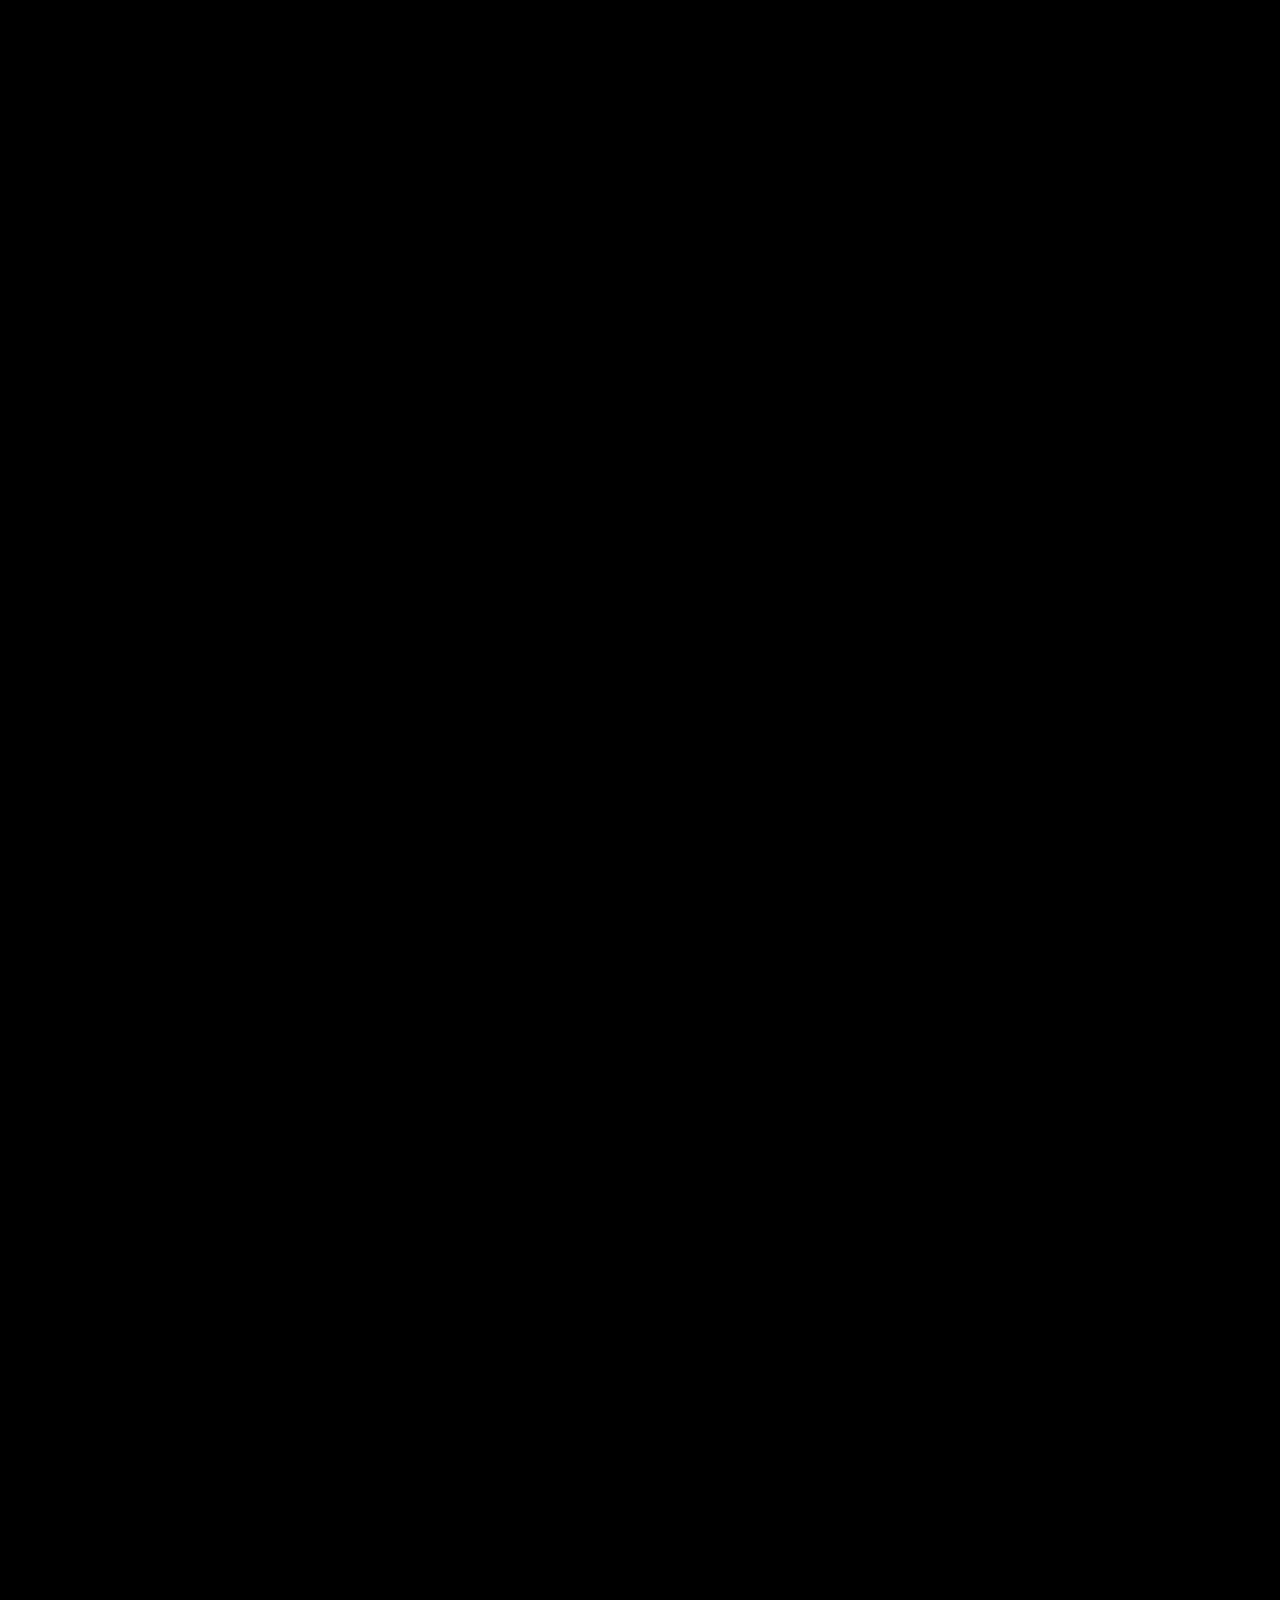
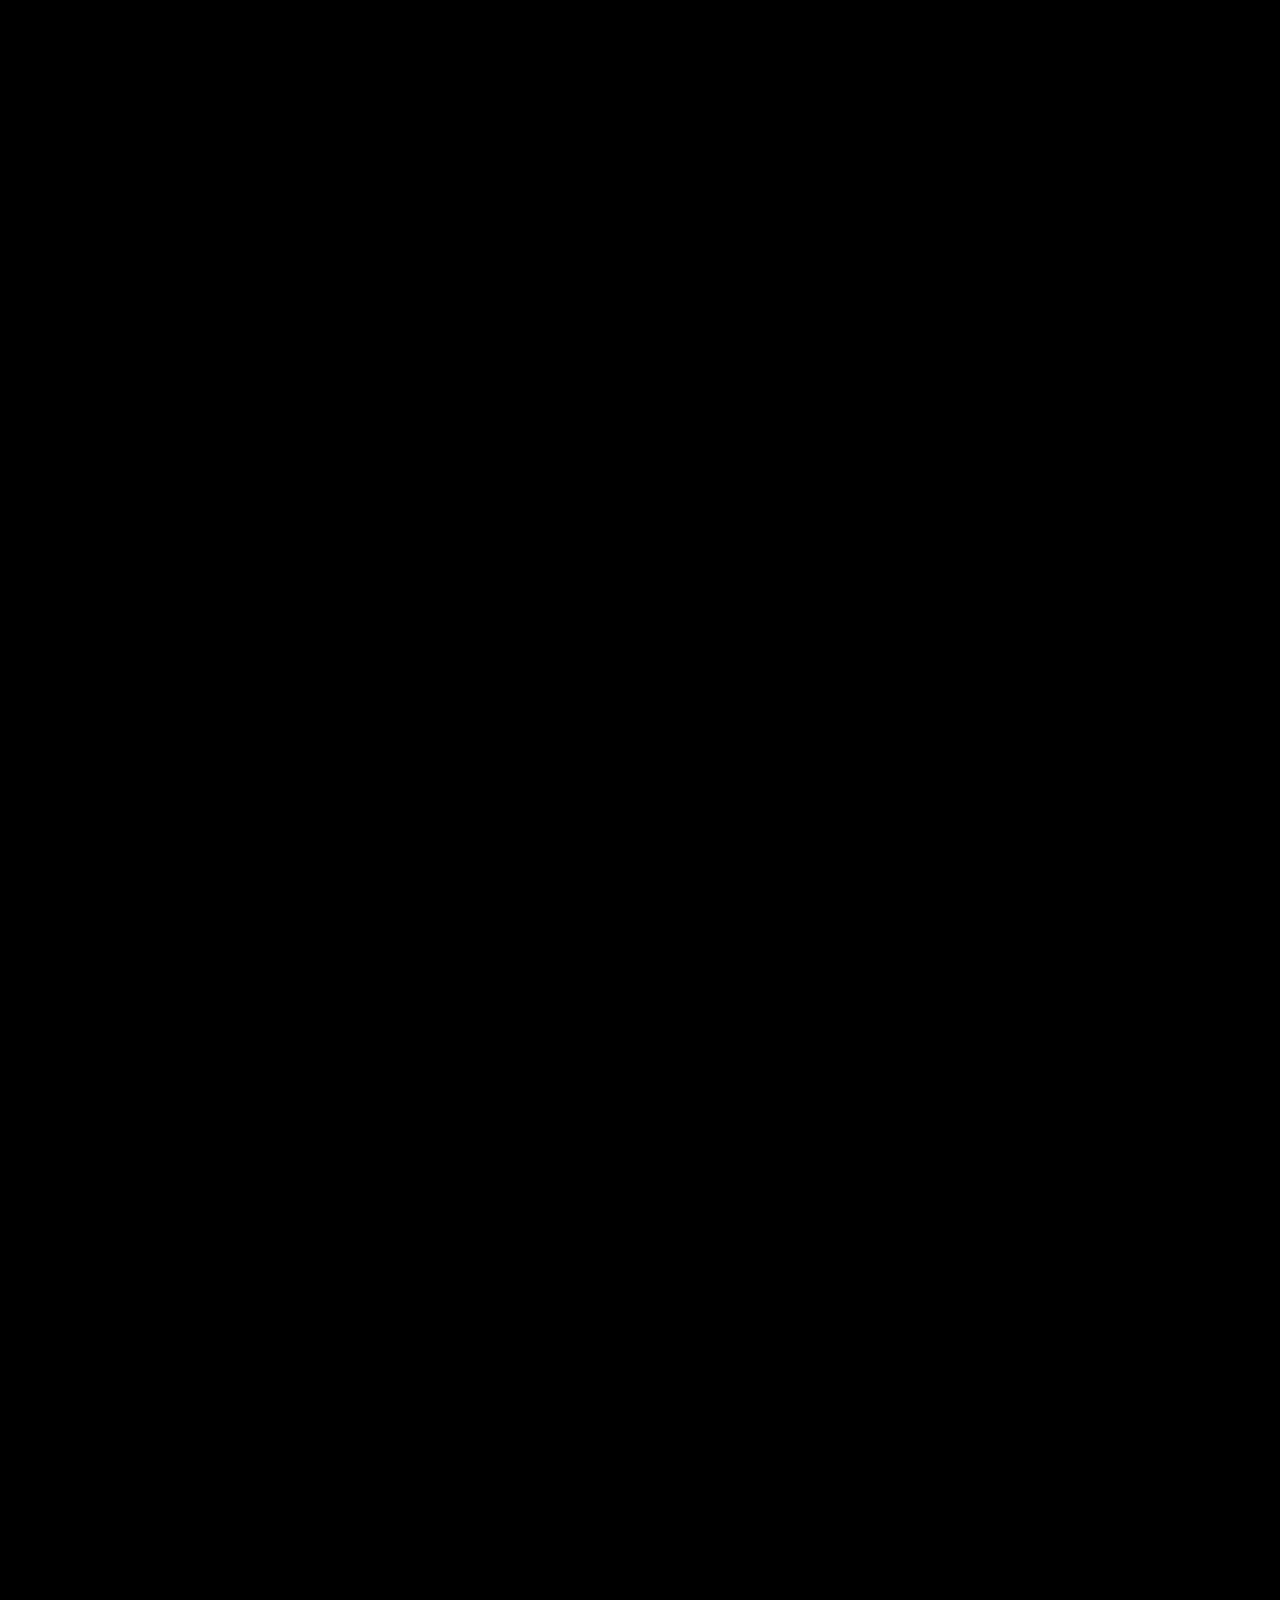
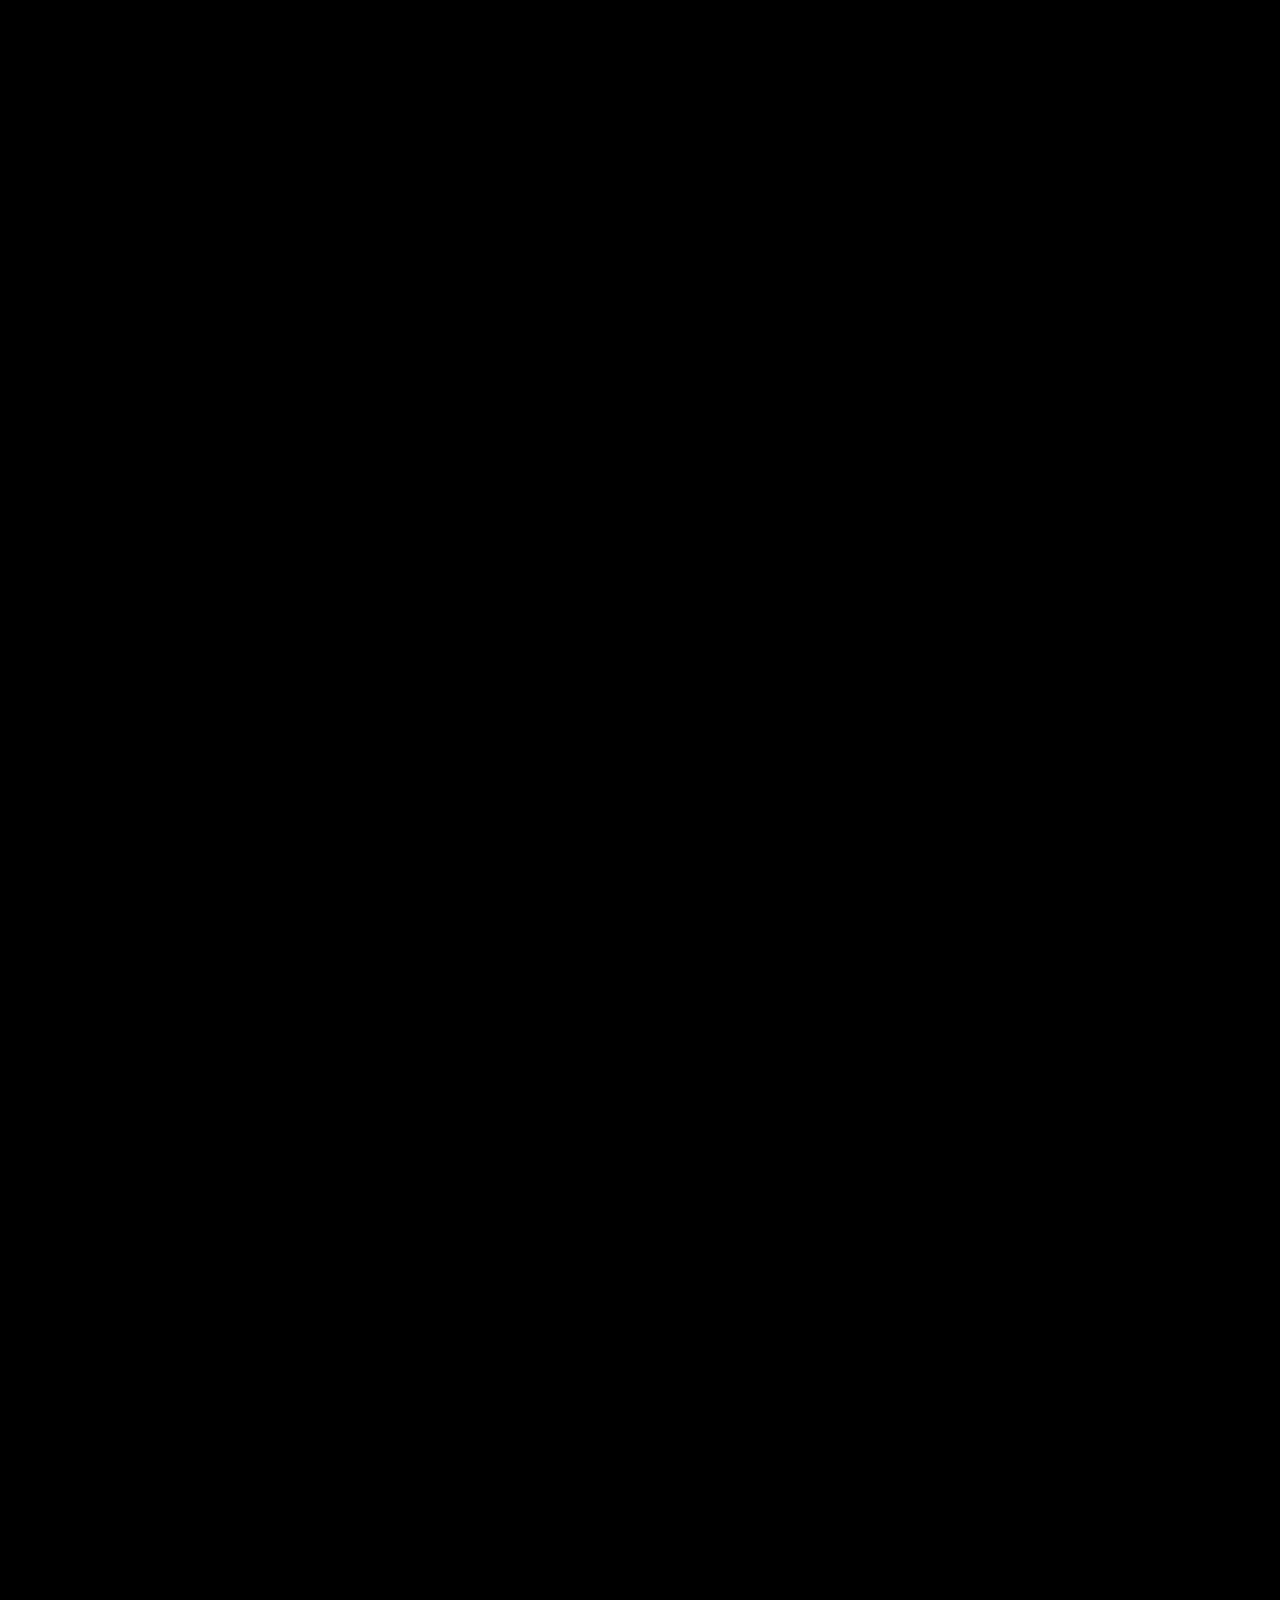
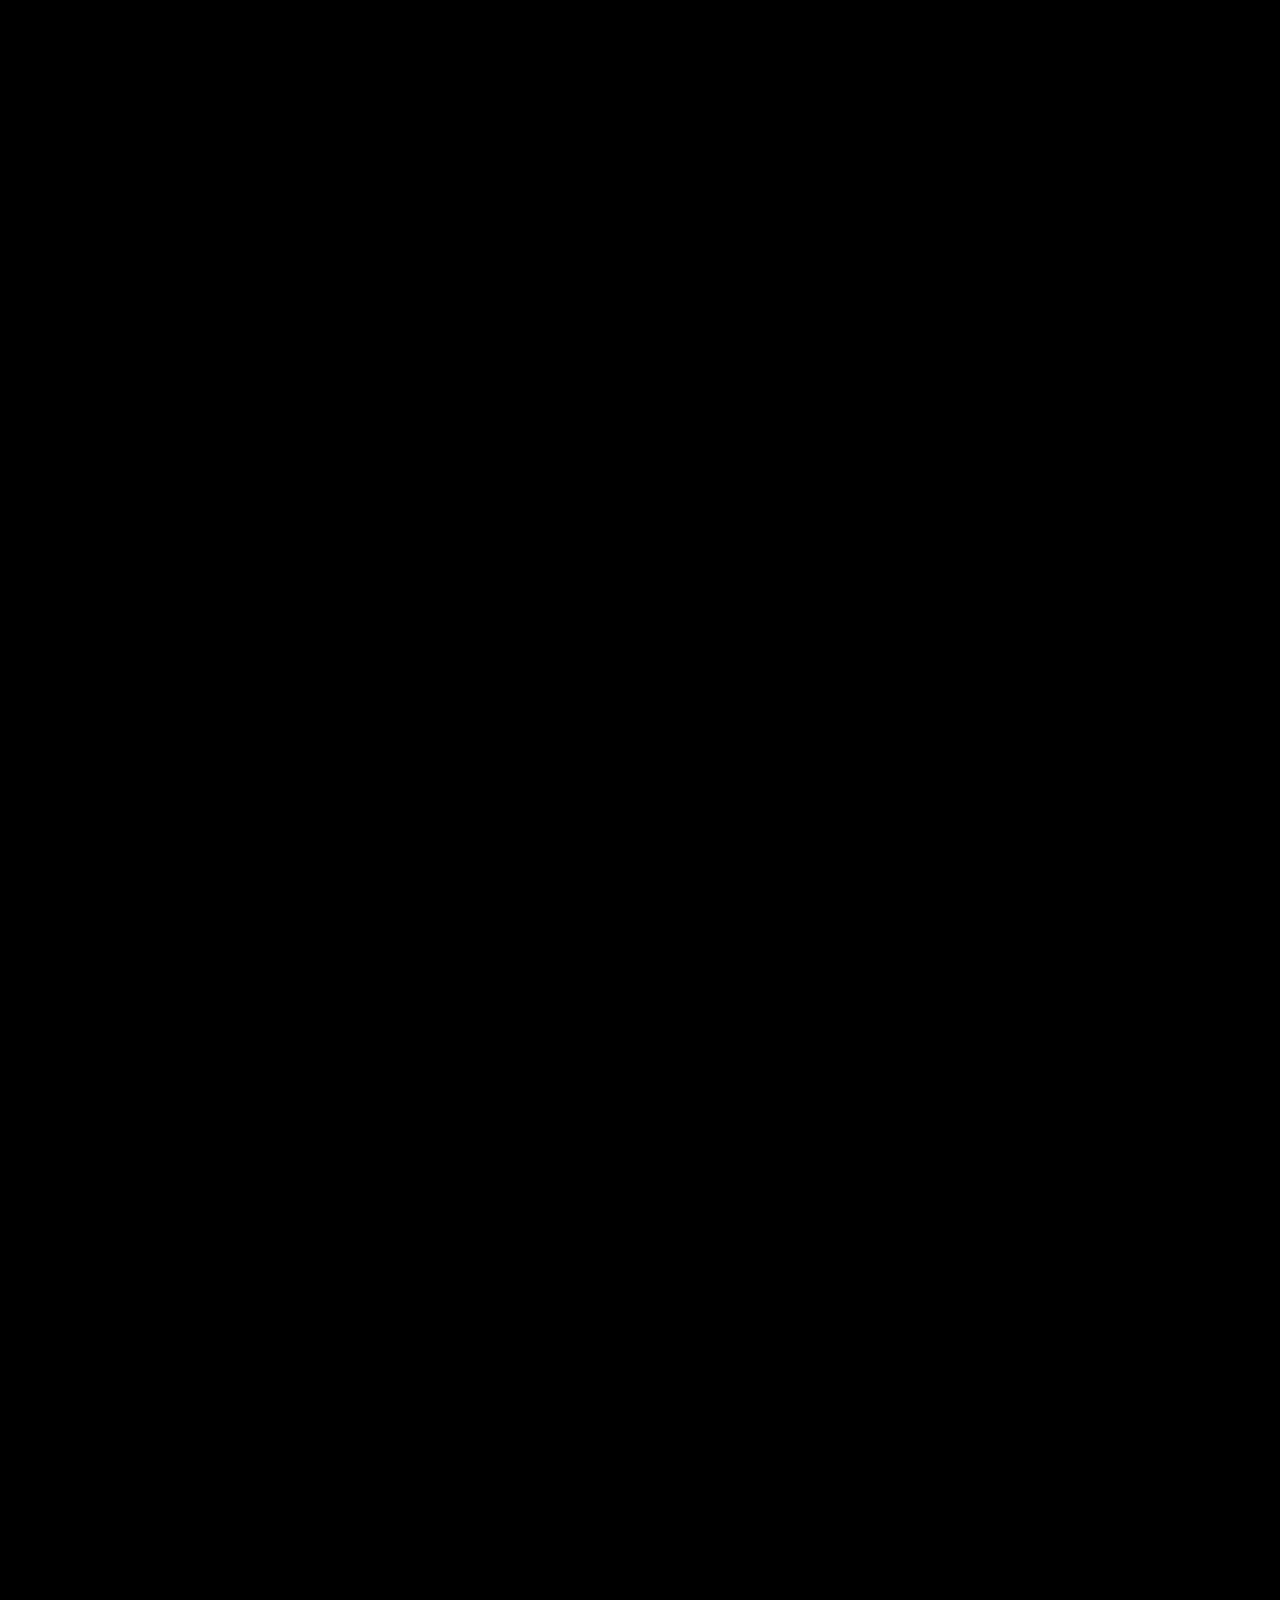
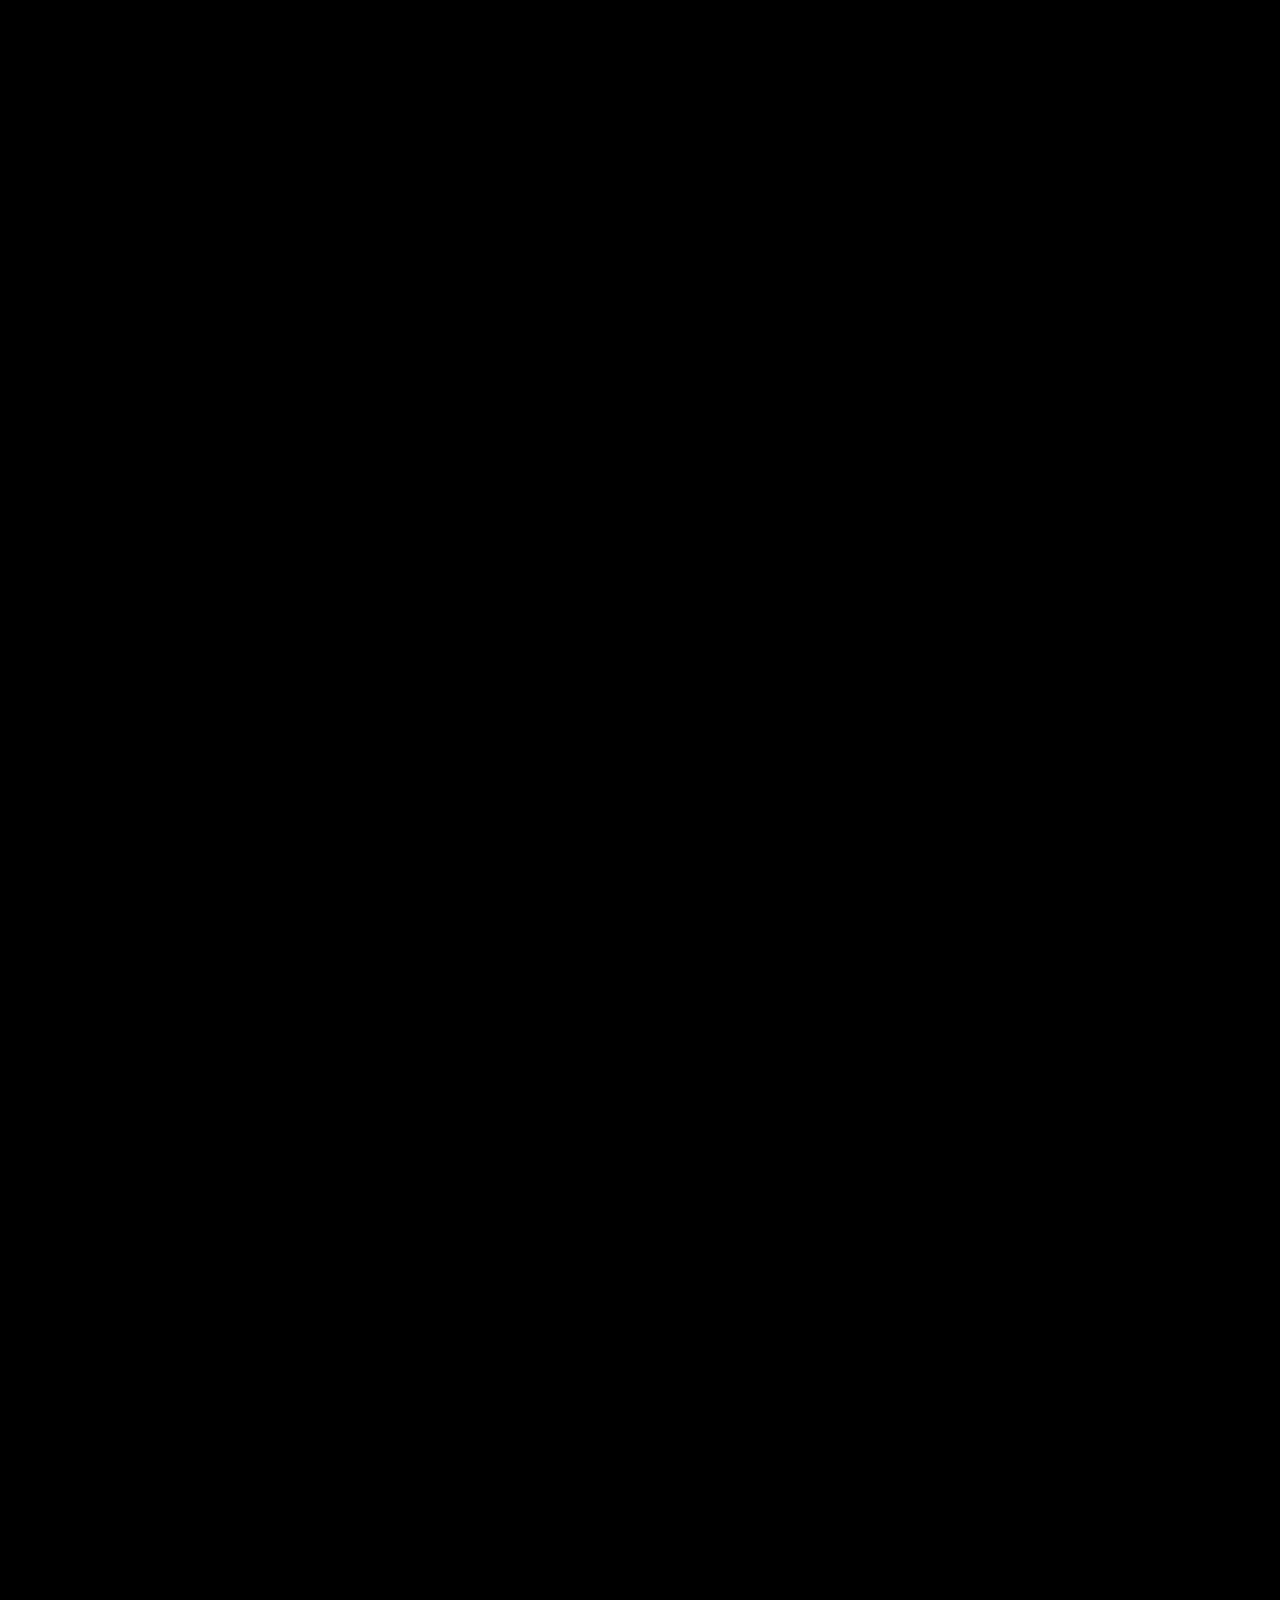
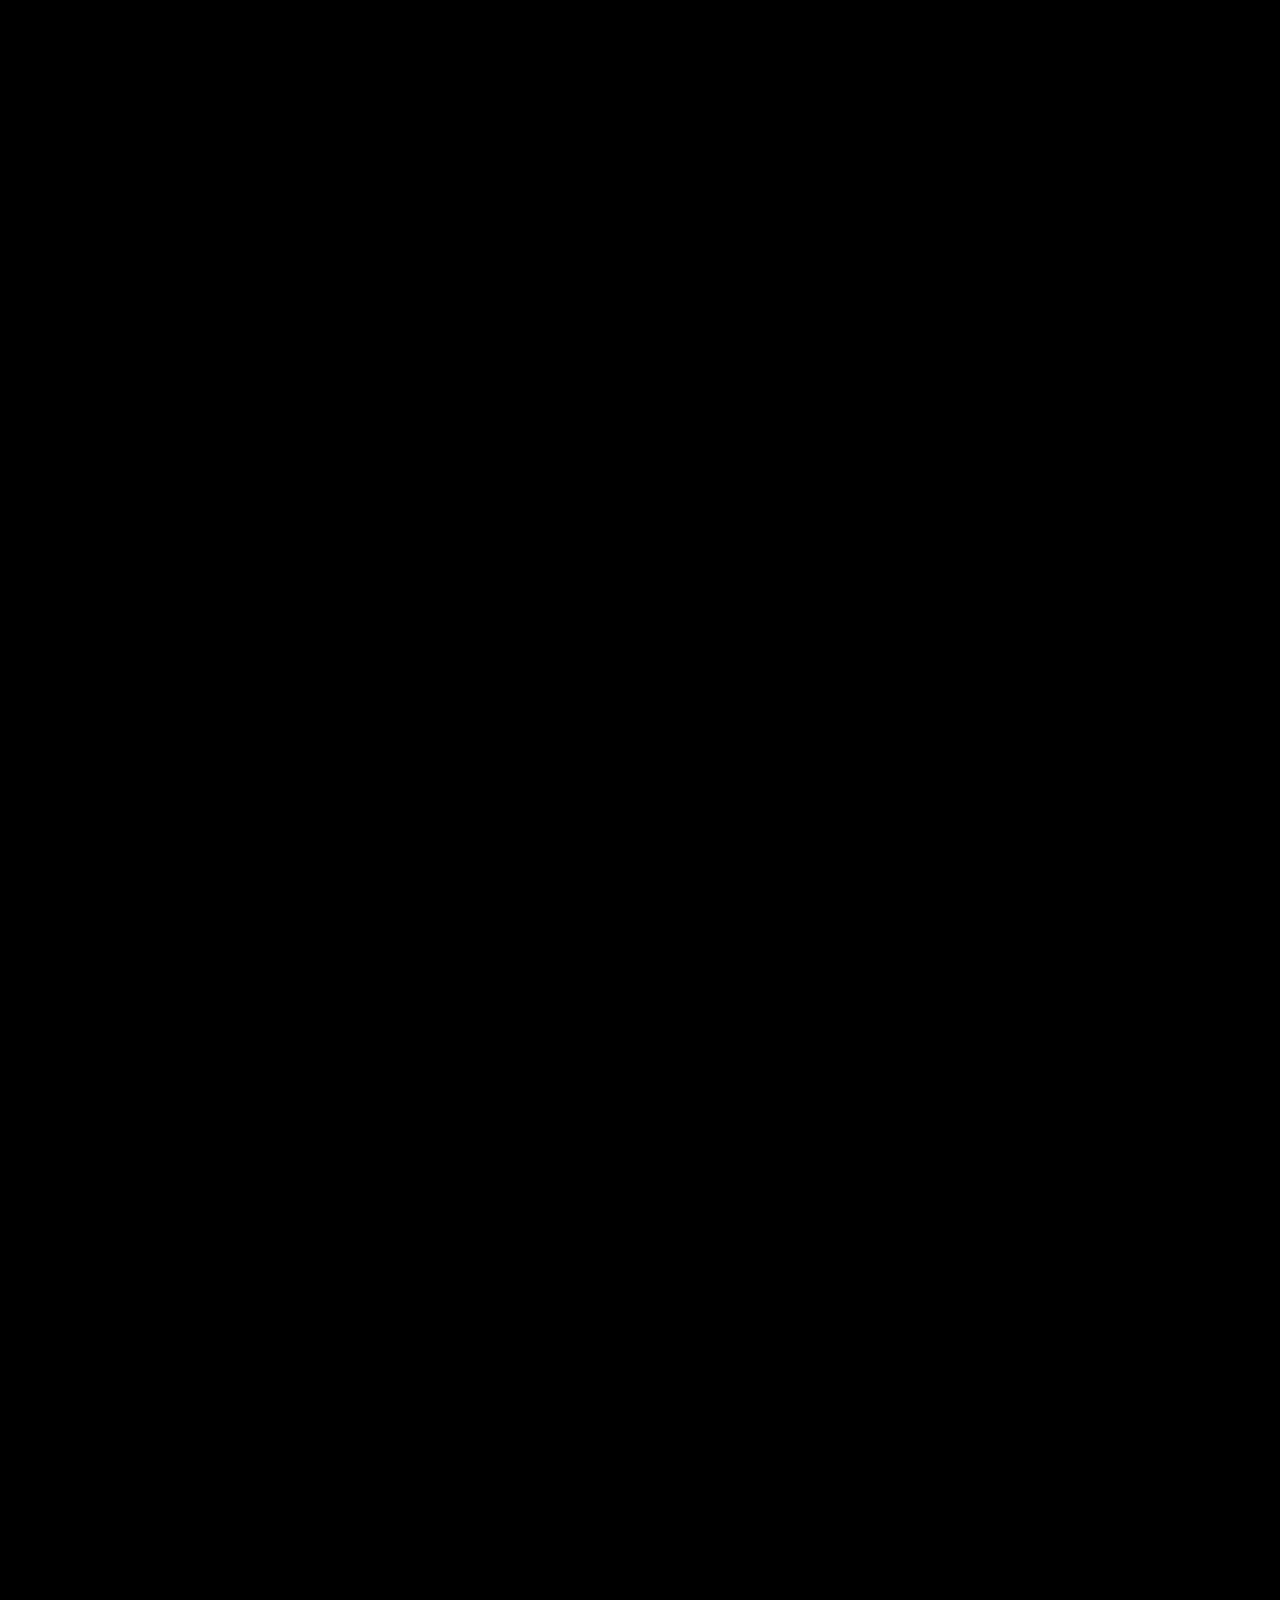
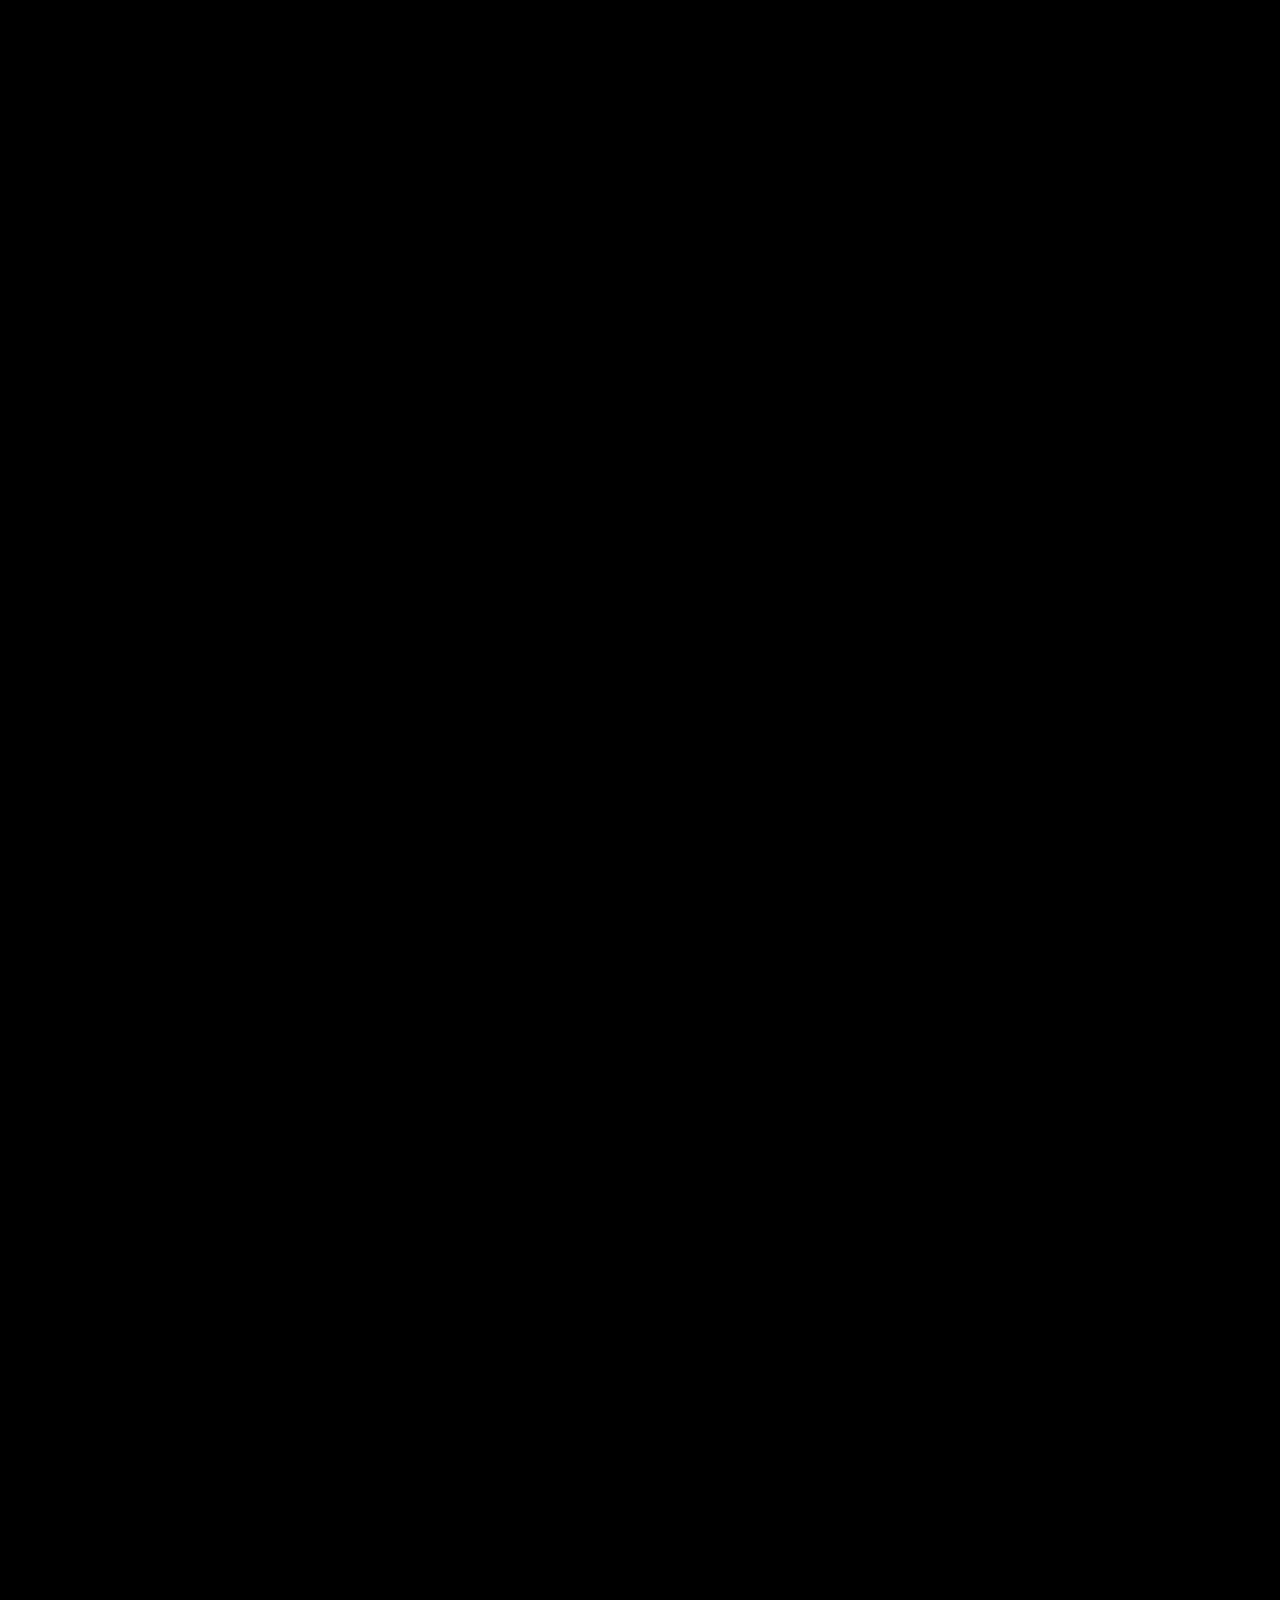
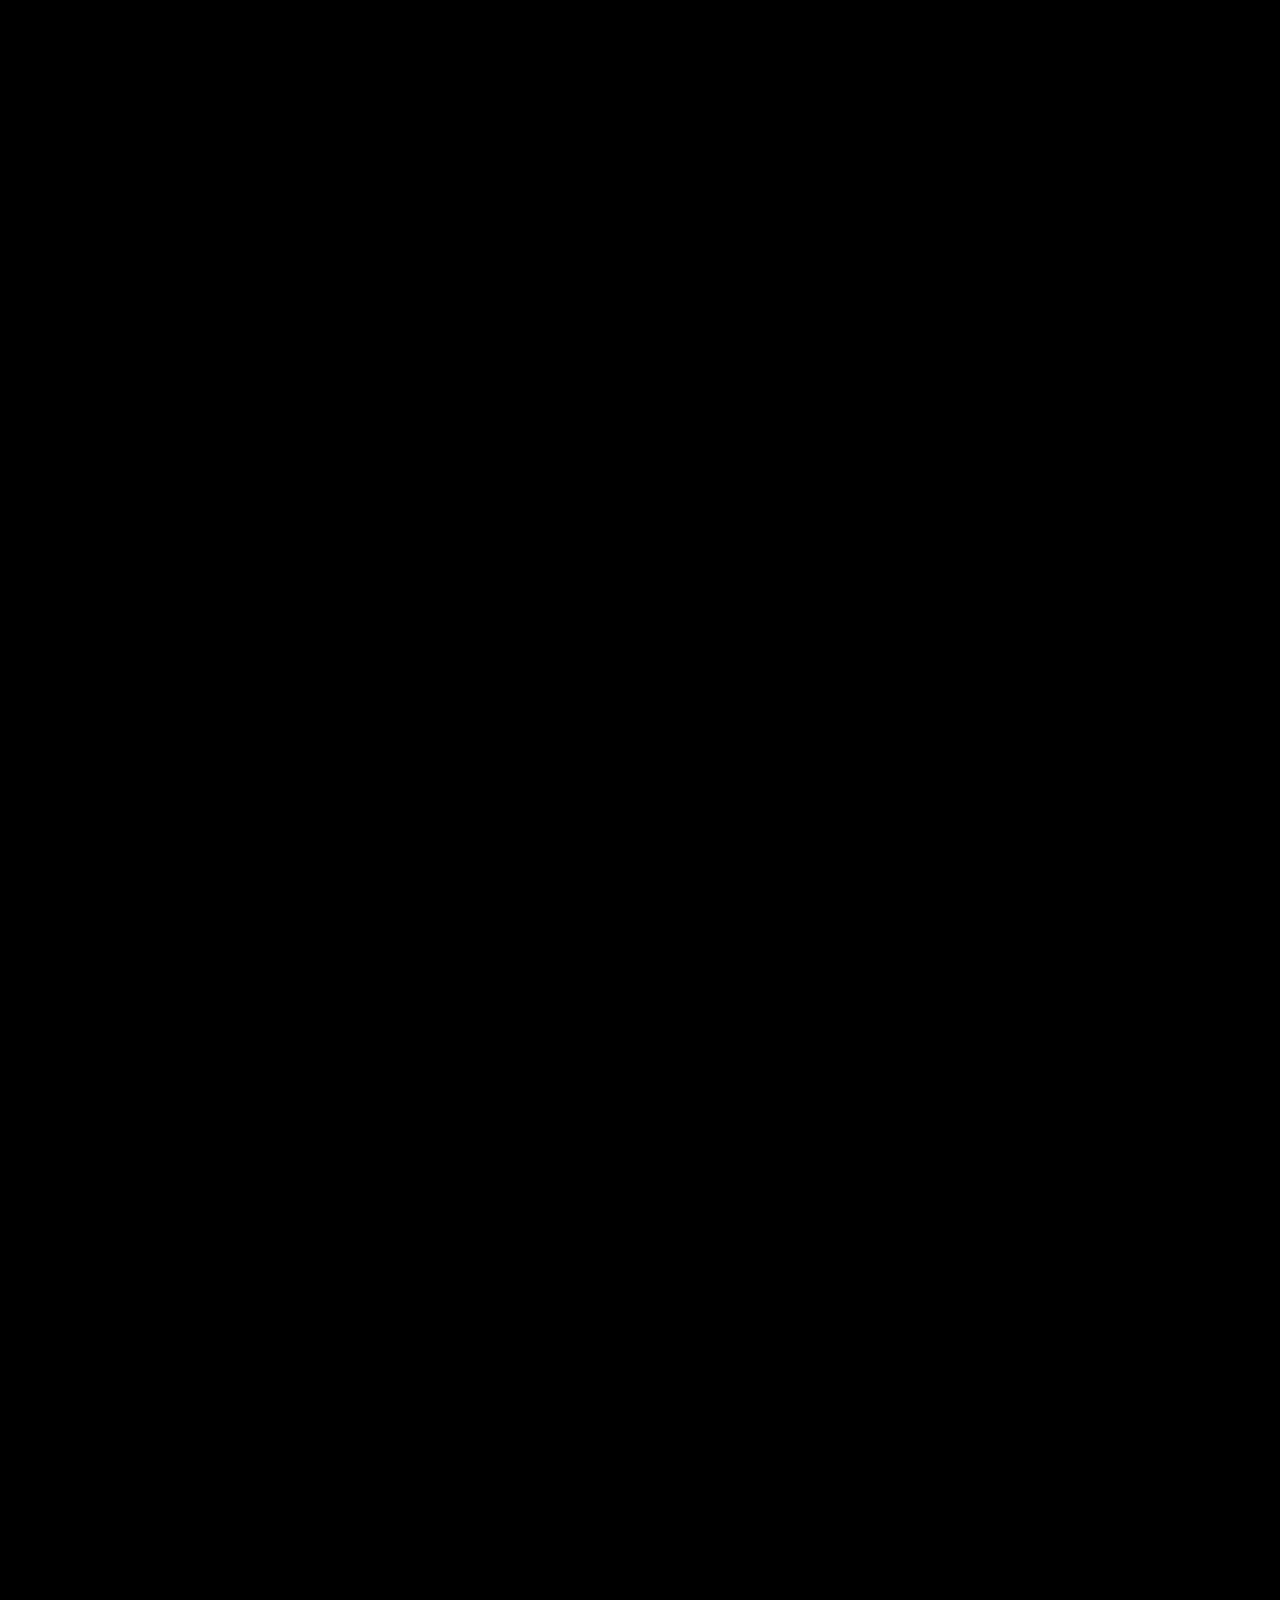
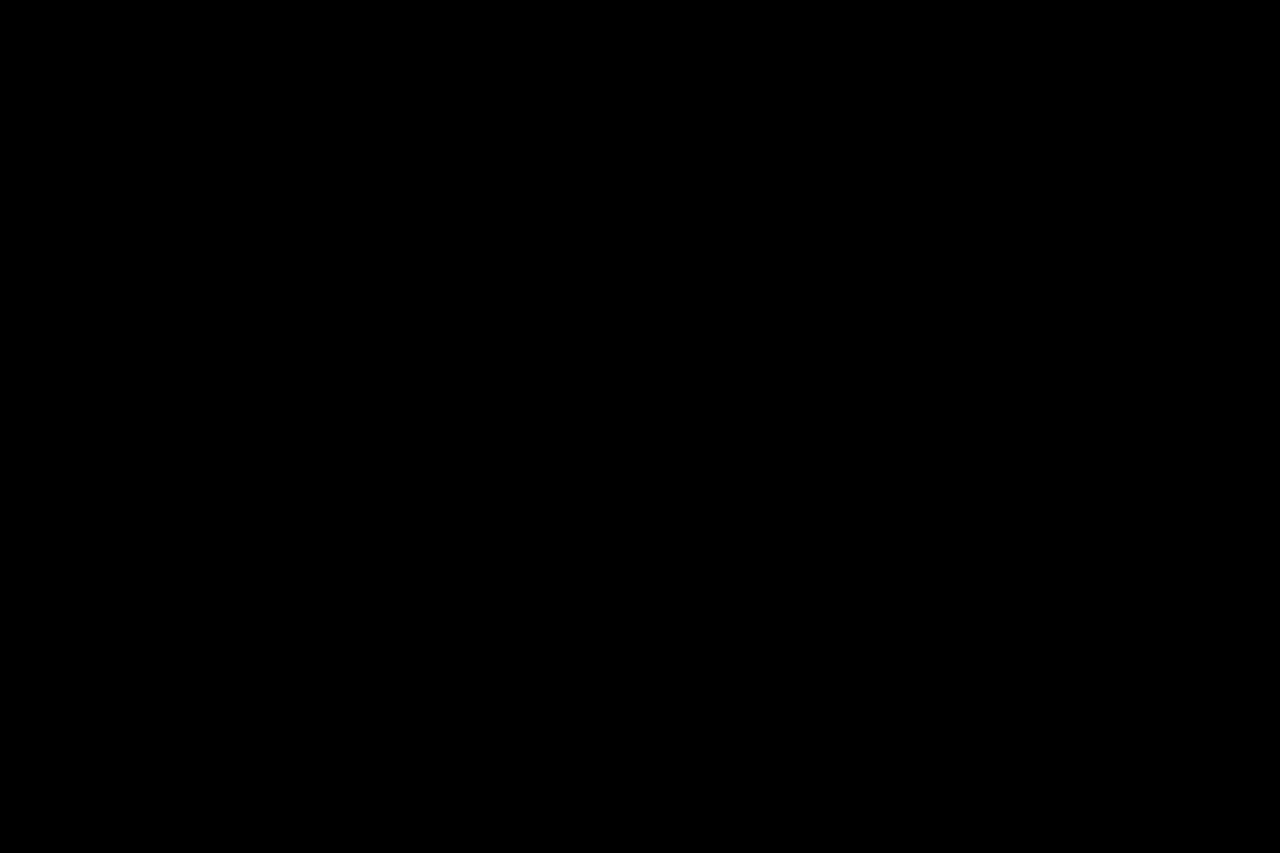
==== index.html @ 522df5ea "fix: full-width mobile layout, remove side and bottom whitespace" ====
<!DOCTYPE html>
<html lang="ko">
<head>
  <meta charset="UTF-8" />
  <meta name="viewport" content="width=device-width, initial-scale=1.0, viewport-fit=cover" />
  <title>Patz — 네일 디자인 탐색 & 예약</title>

  <!-- Google Analytics GA4 -->
  <script async src="https://www.googletagmanager.com/gtag/js?id=G-M9KV4JCLD5"></script>
  <script>
    window.dataLayer = window.dataLayer || [];
    function gtag(){dataLayer.push(arguments);}
    gtag('js', new Date());
    gtag('config', 'G-M9KV4JCLD5');
  </script>

  <!-- Microsoft Clarity -->
  <script>
    (function(c,l,a,r,i,t,y){
      c[a]=c[a]||function(){(c[a].q=c[a].q||[]).push(arguments)};
      t=l.createElement(r);t.async=1;t.src="https://www.clarity.ms/tag/"+i;
      y=l.getElementsByTagName(r)[0];y.parentNode.insertBefore(t,y);
    })(window,document,"clarity","script","w1vu3wwdbx");
  </script>

  <style>
    * {
      margin: 0;
      padding: 0;
      box-sizing: border-box;
    }

    html {
      width: 100%;
      overflow-x: hidden;
    }

    body {
      width: 100vw;
      overflow-x: hidden;
      background: #000;
    }

    .page {
      position: relative;
      width: 100vw;
      line-height: 0;
      font-size: 0;
    }

    .page object {
      width: 100%;
      aspect-ratio: 1125 / 12000;
      display: block;
    }

  </style>
</head>
<body>
  <!-- Hidden form for Netlify bot detection -->
  <form name="signup" netlify netlify-honeypot="bot-field" hidden>
    <input type="text" name="contact" />
  </form>

  <div class="page">
    <object type="image/svg+xml" data="assets/artboard.svg" aria-label="Patz"></object>
  </div>
</body>
</html>
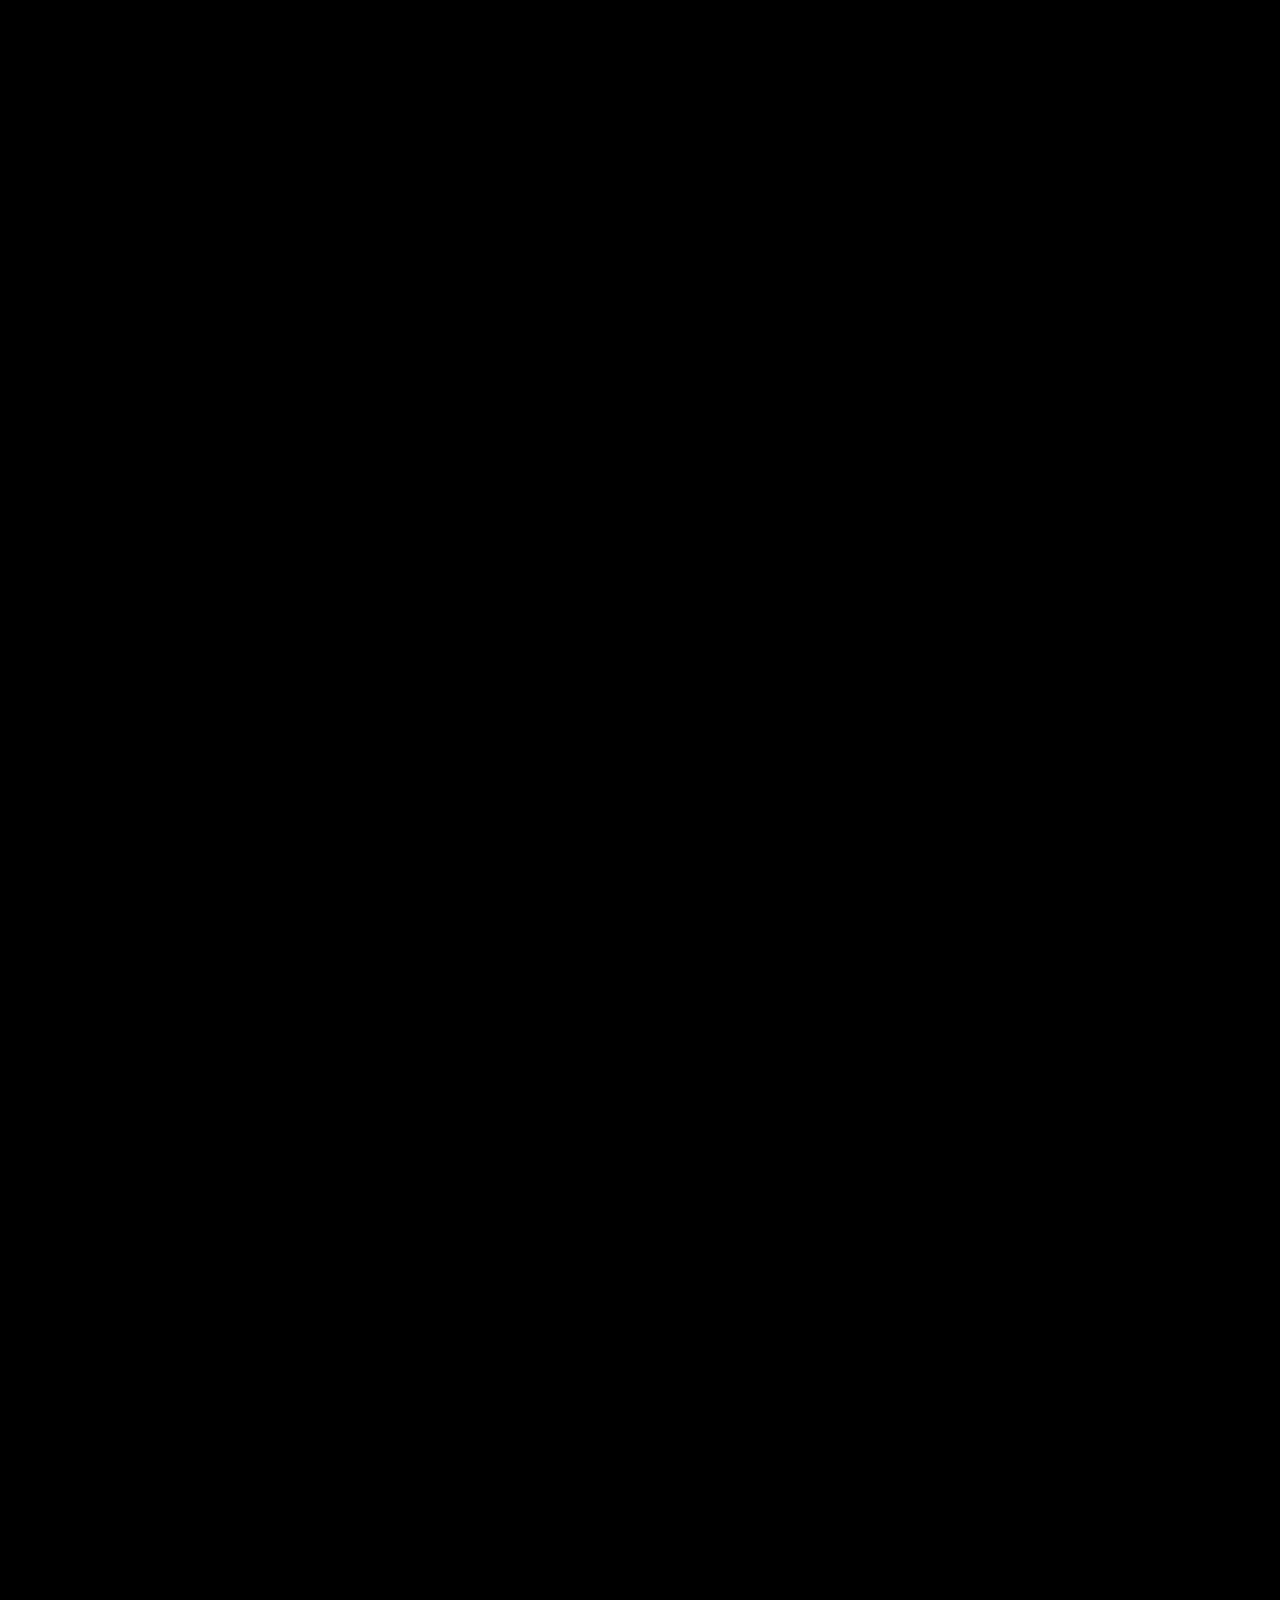
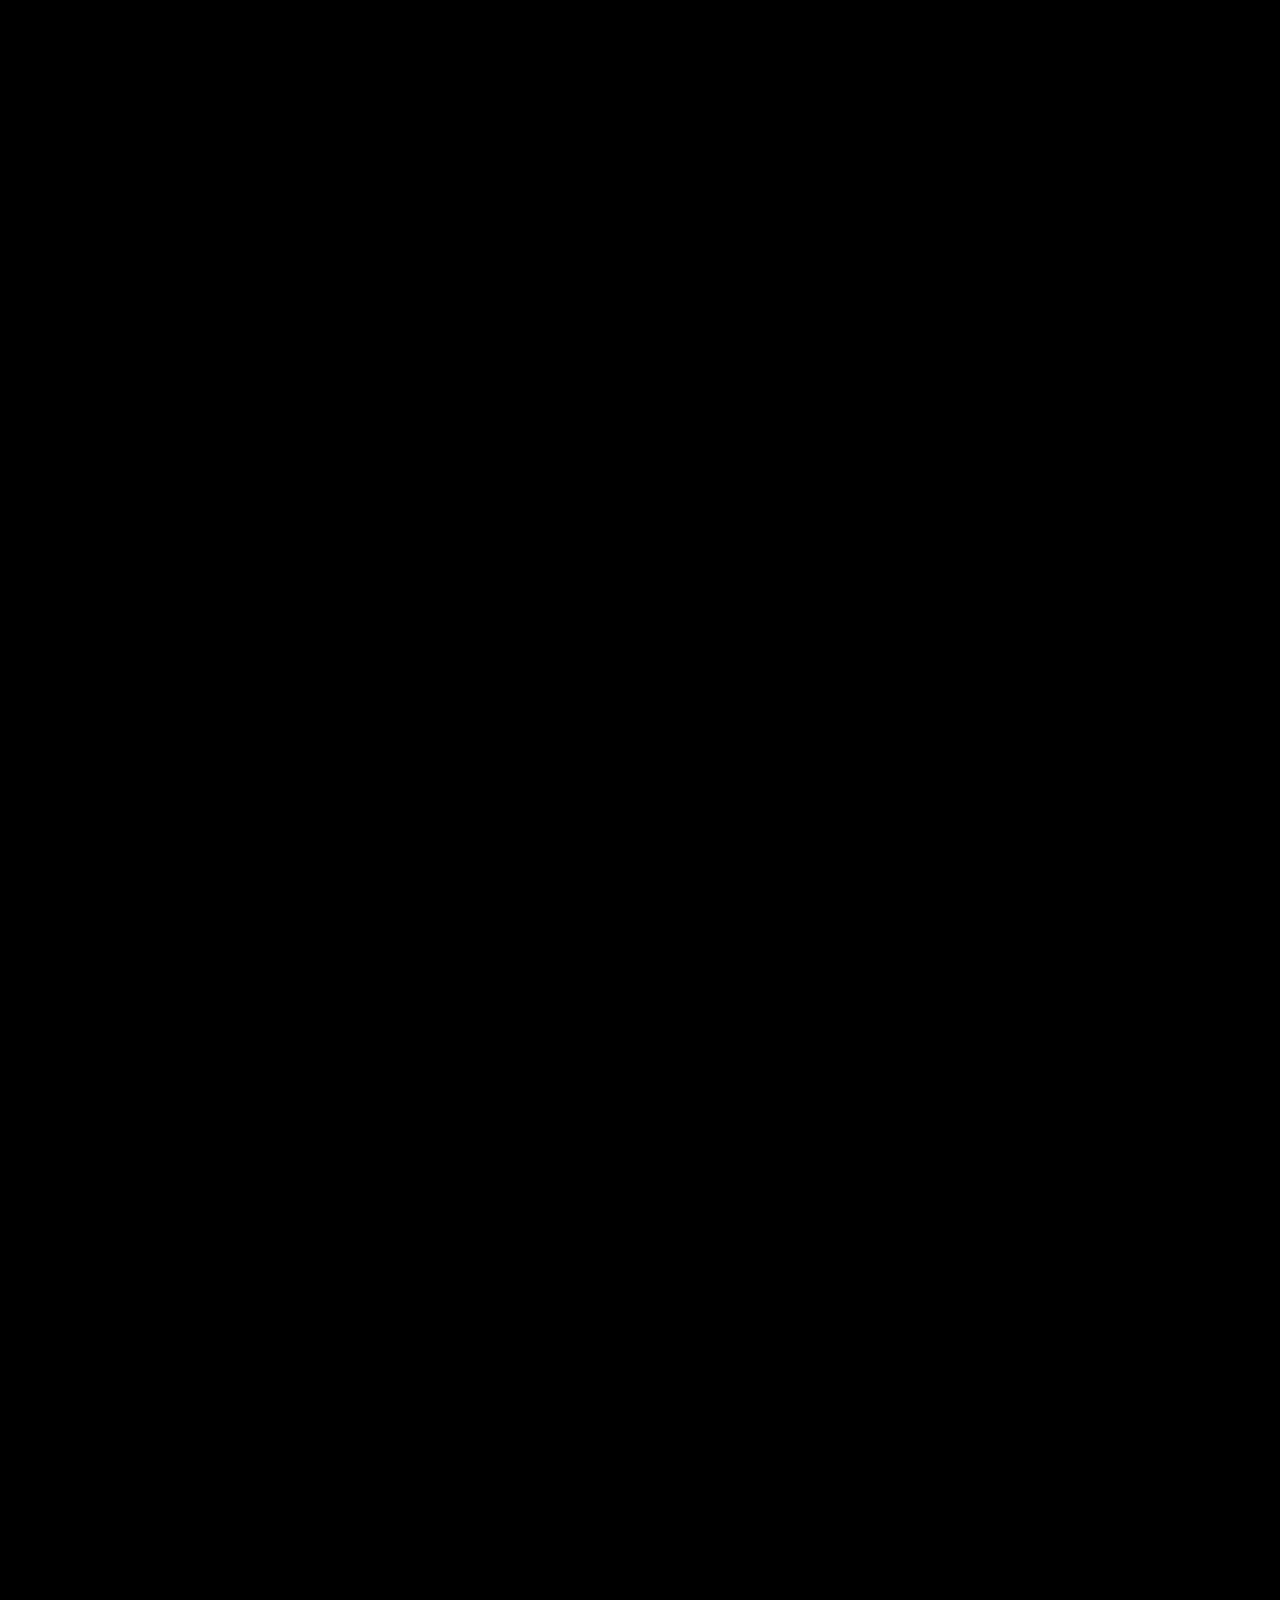
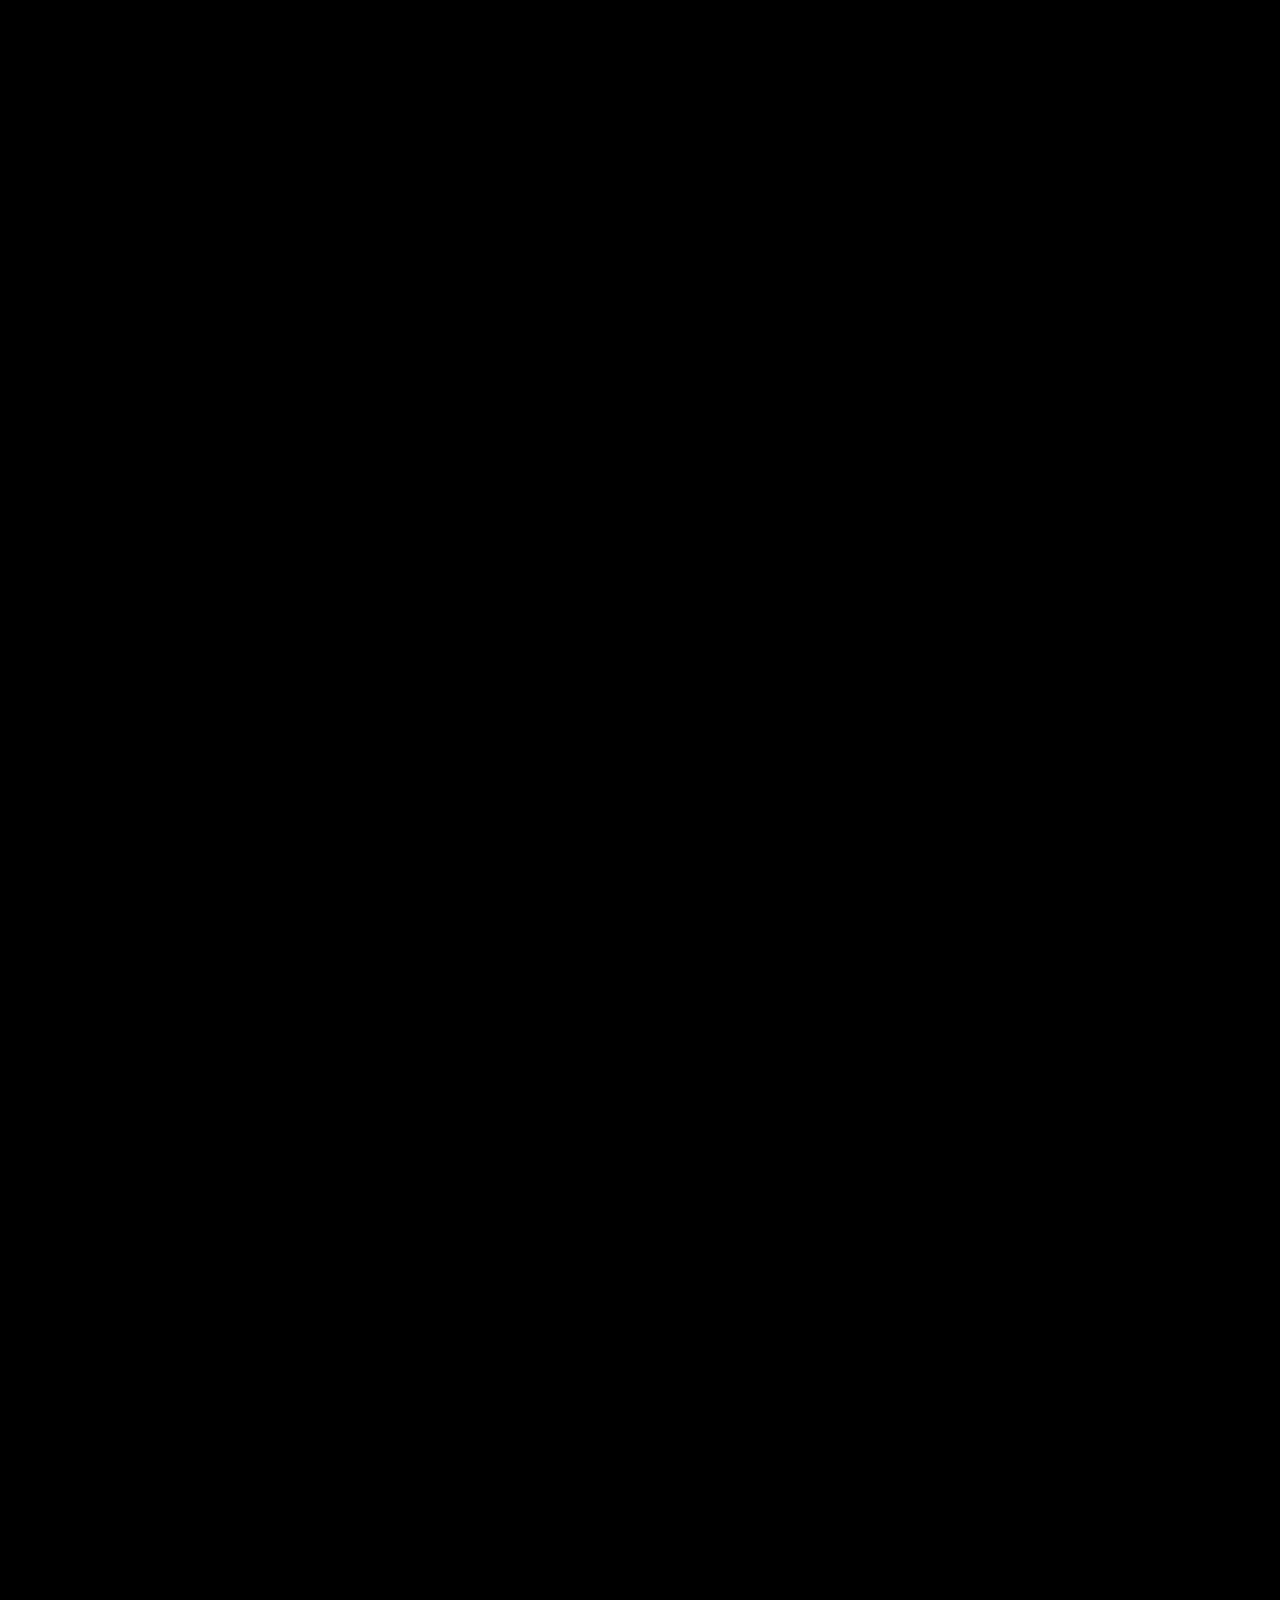
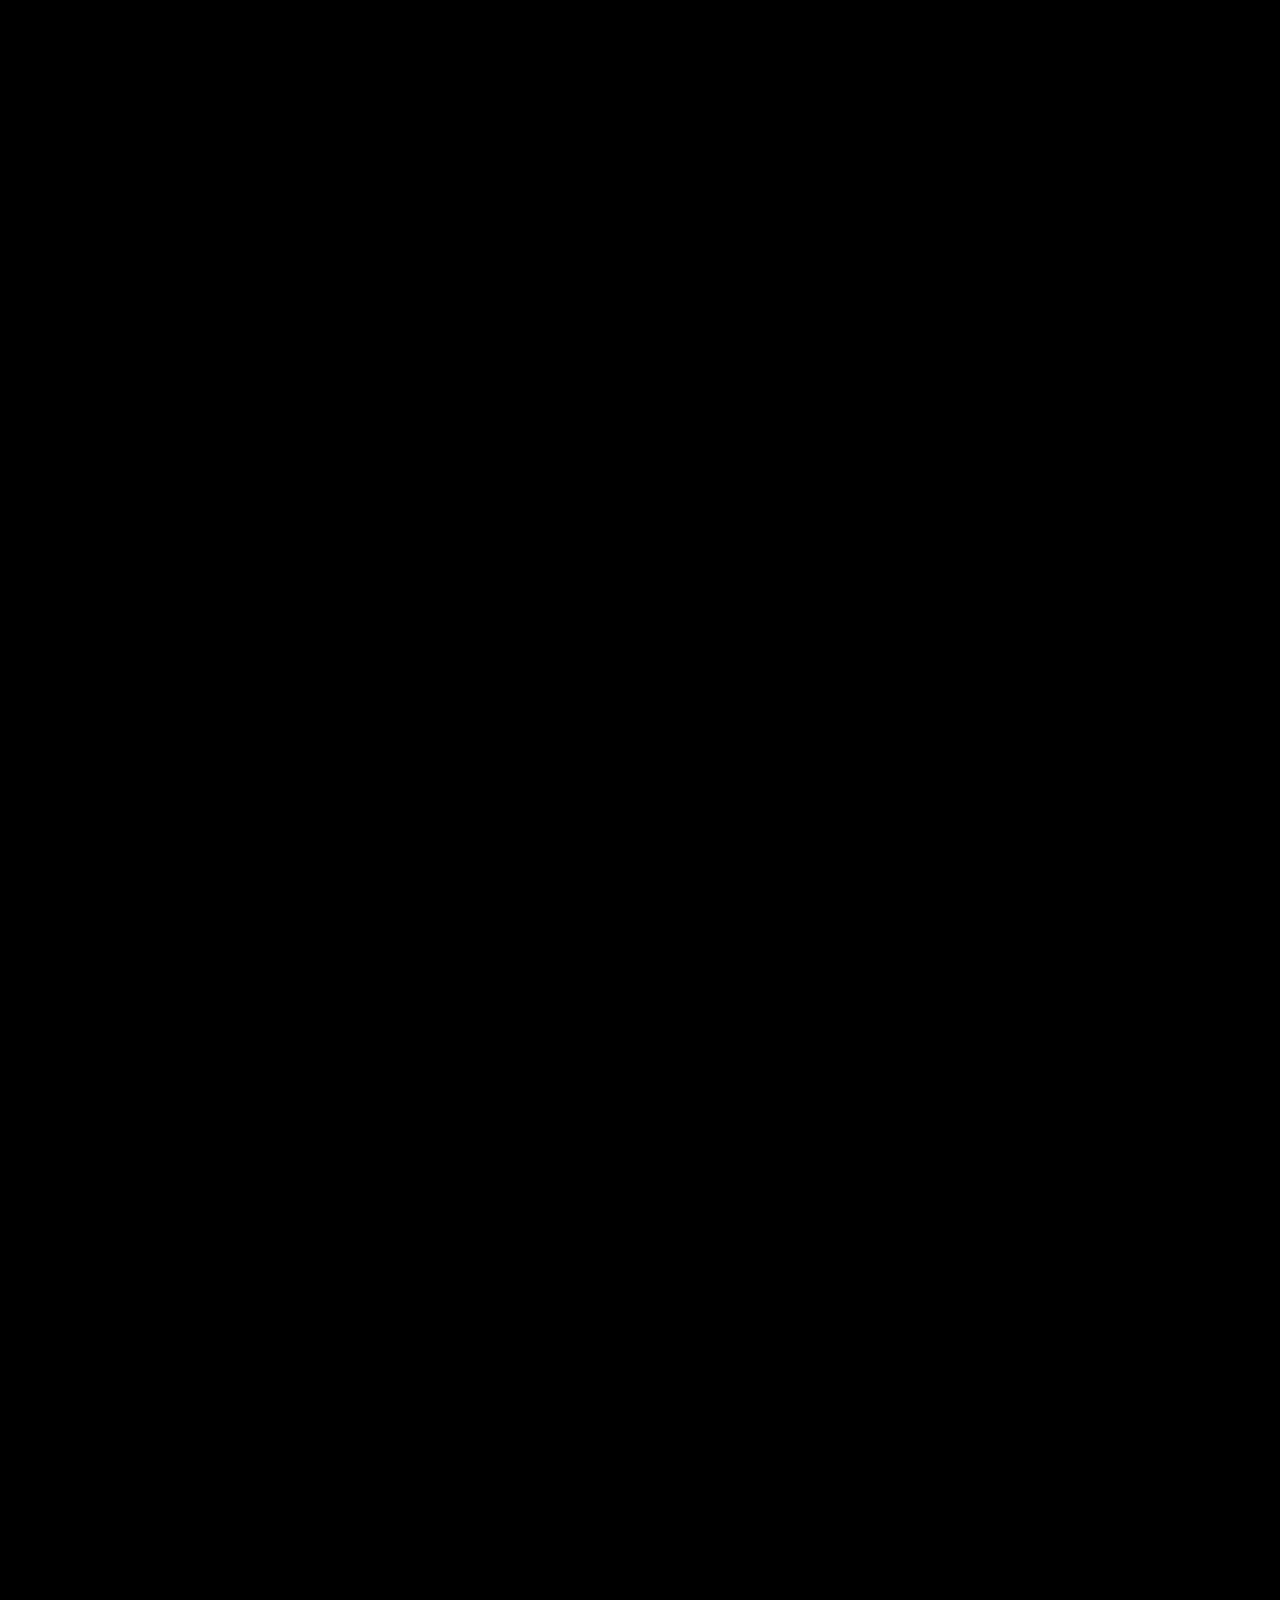
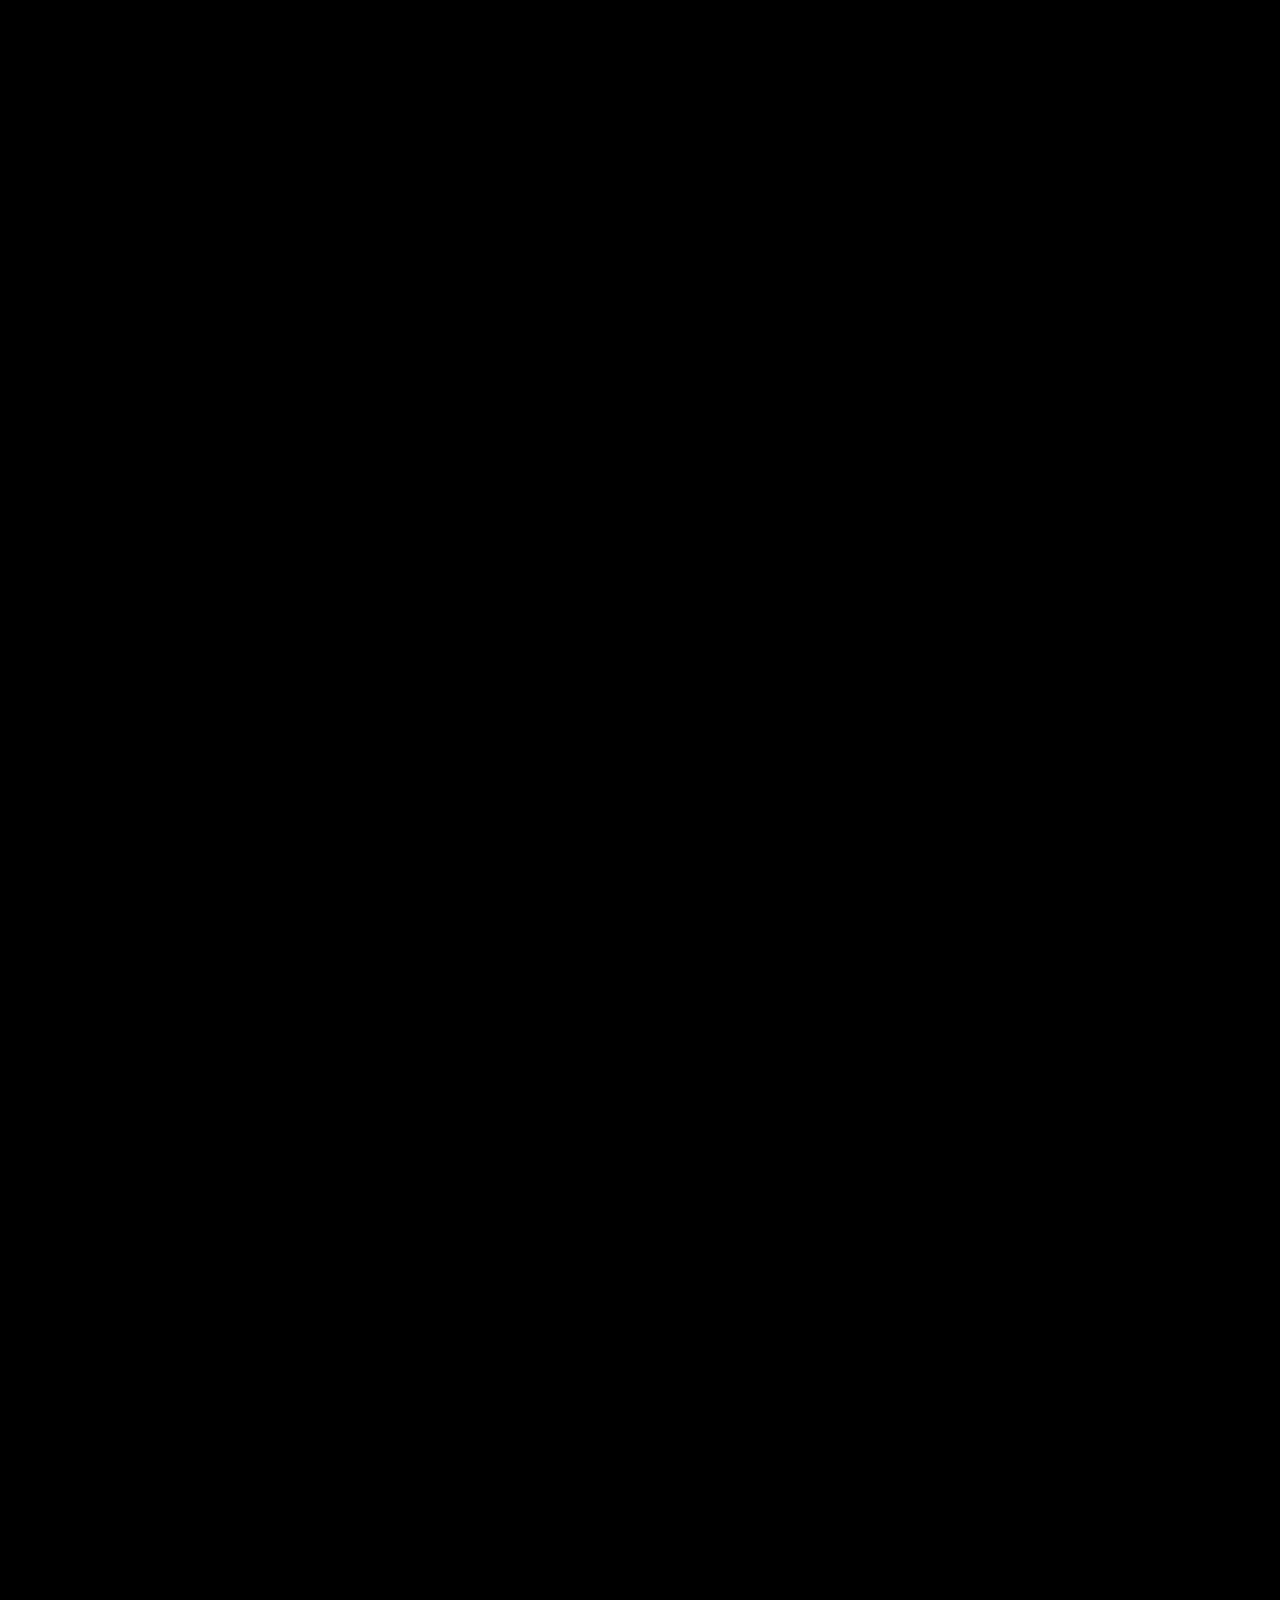
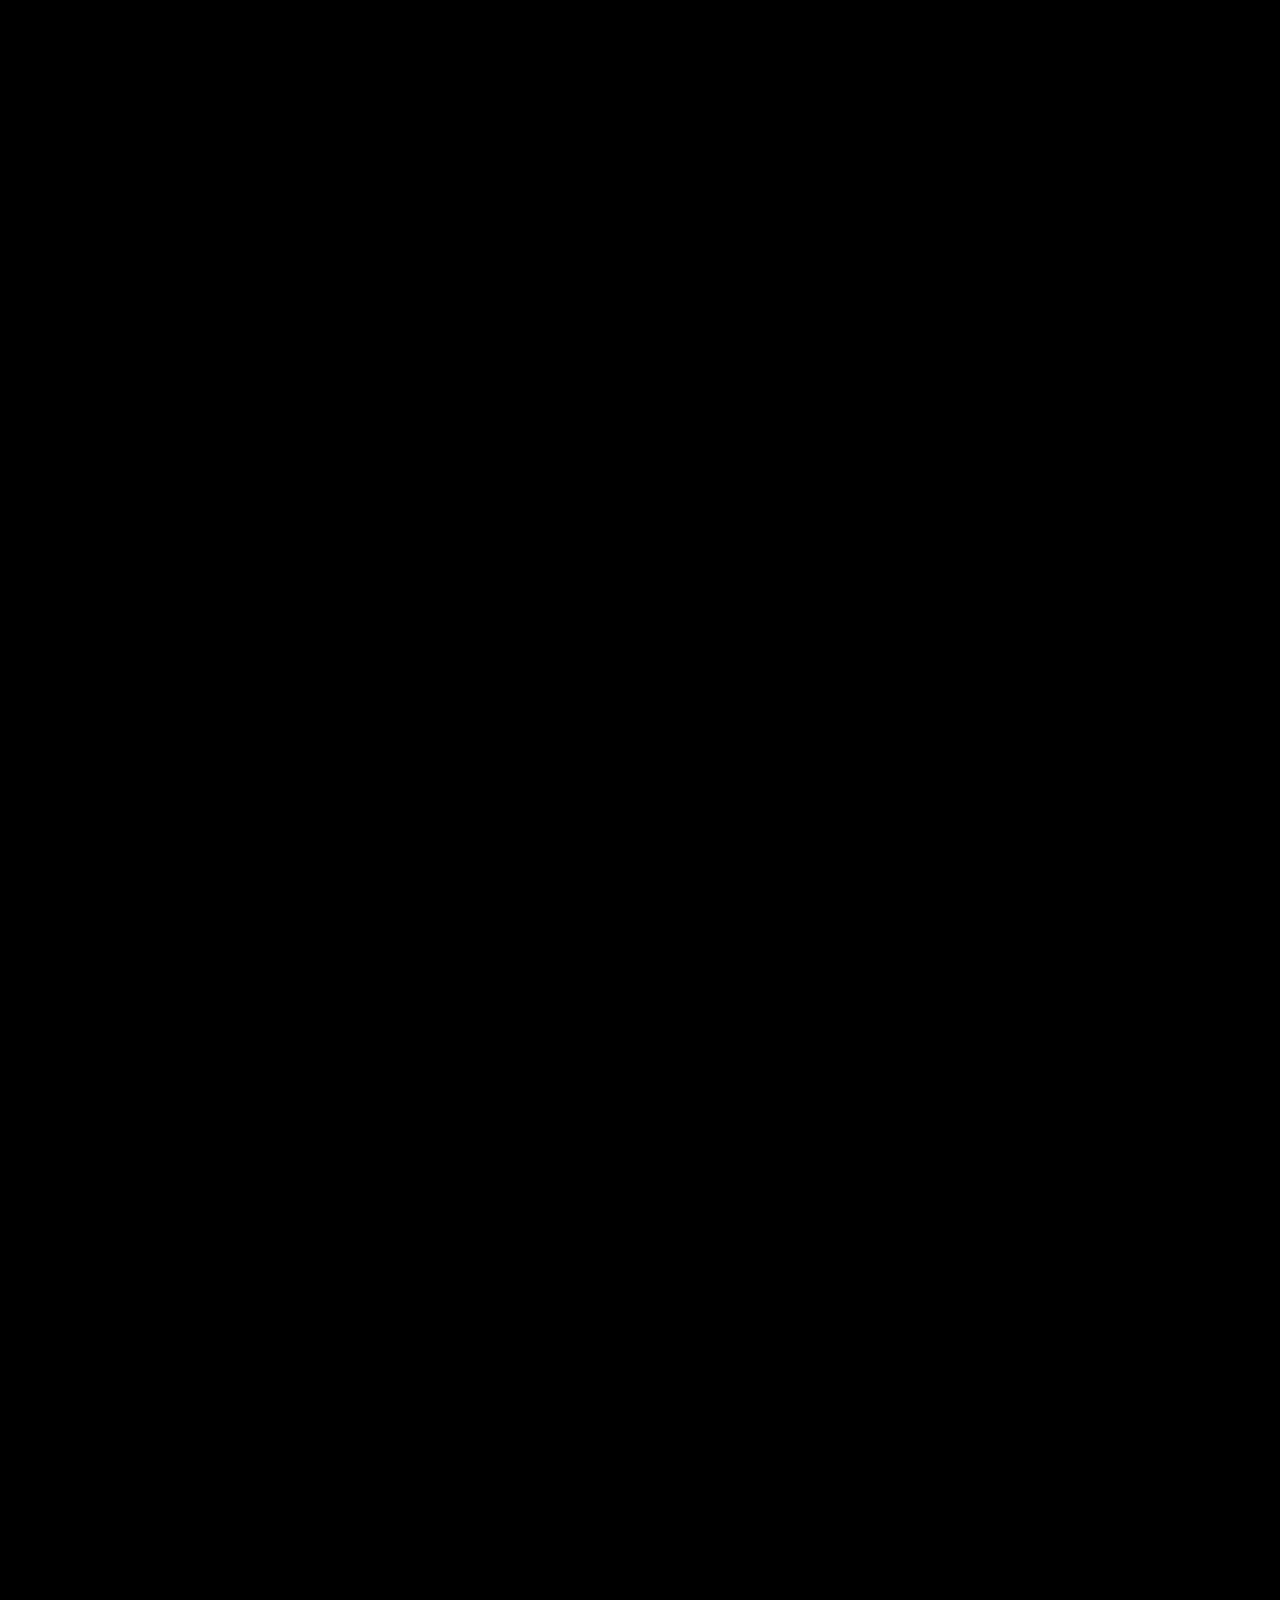
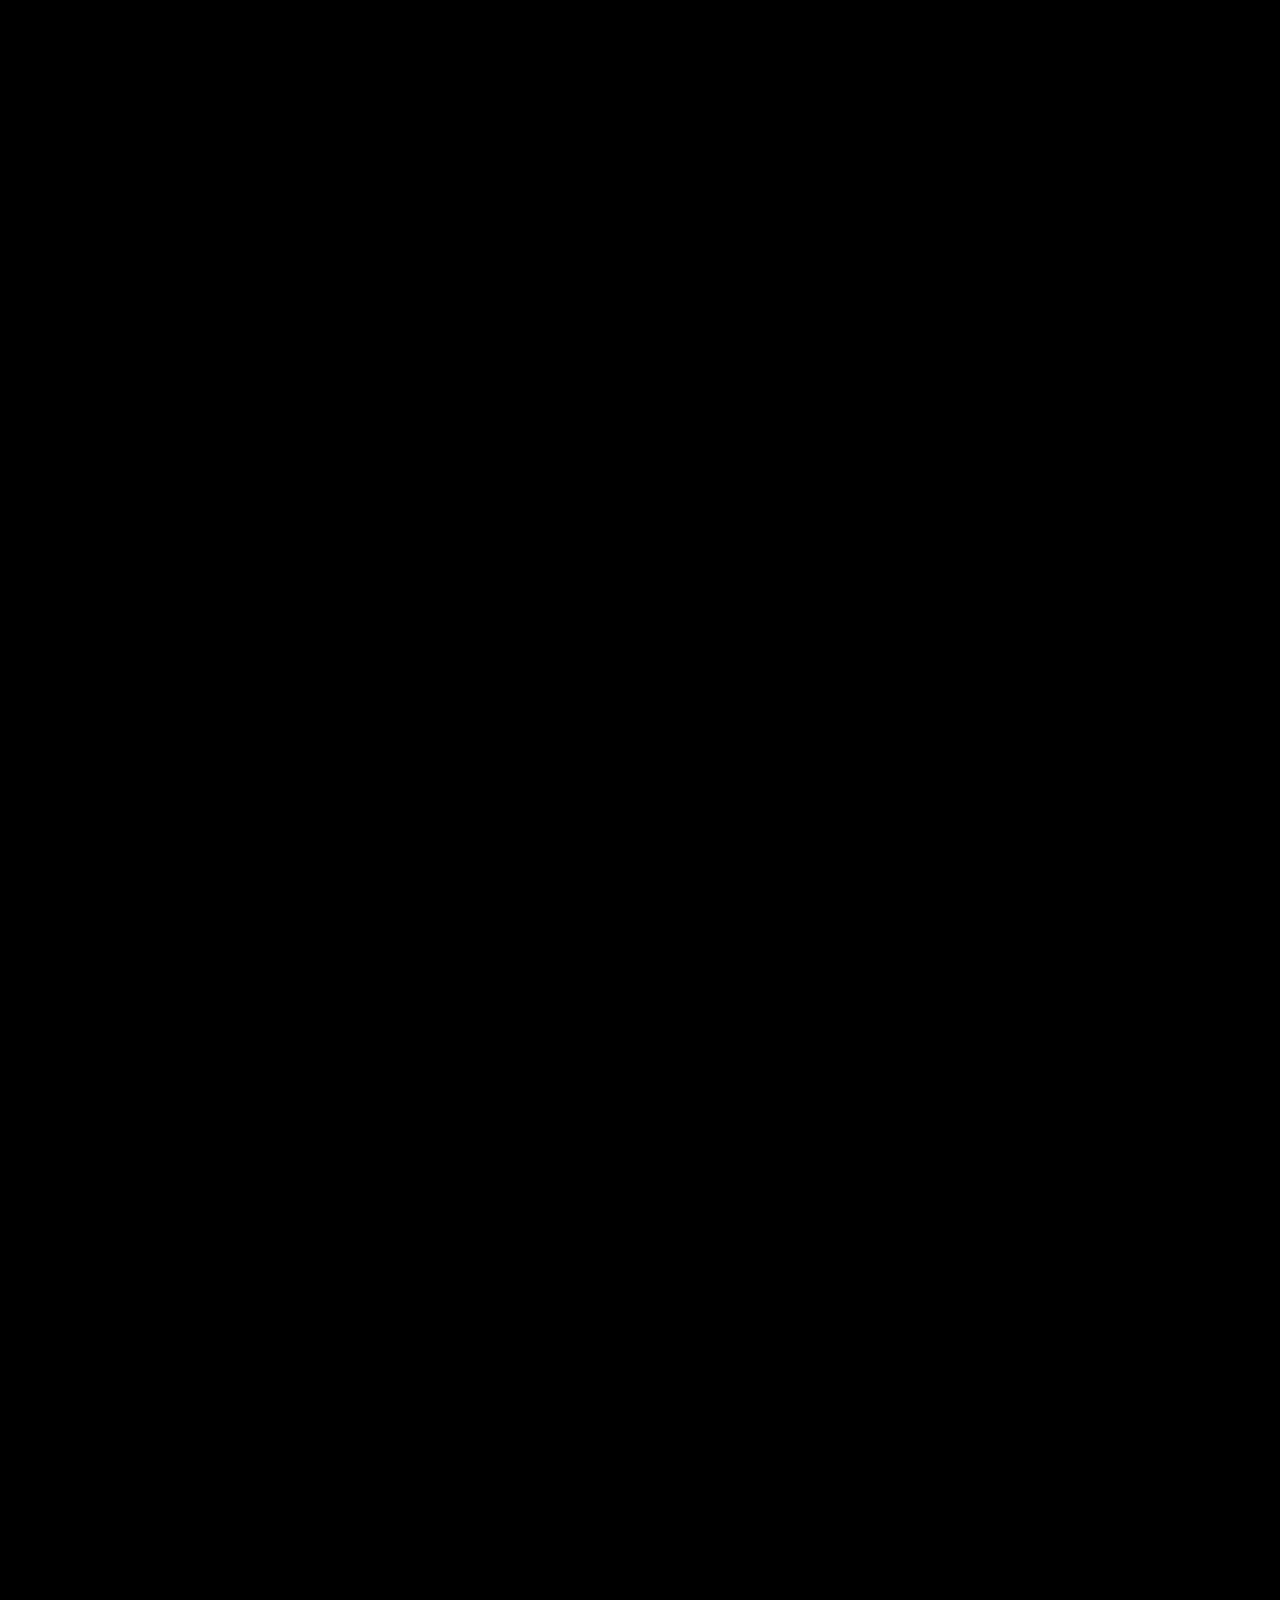
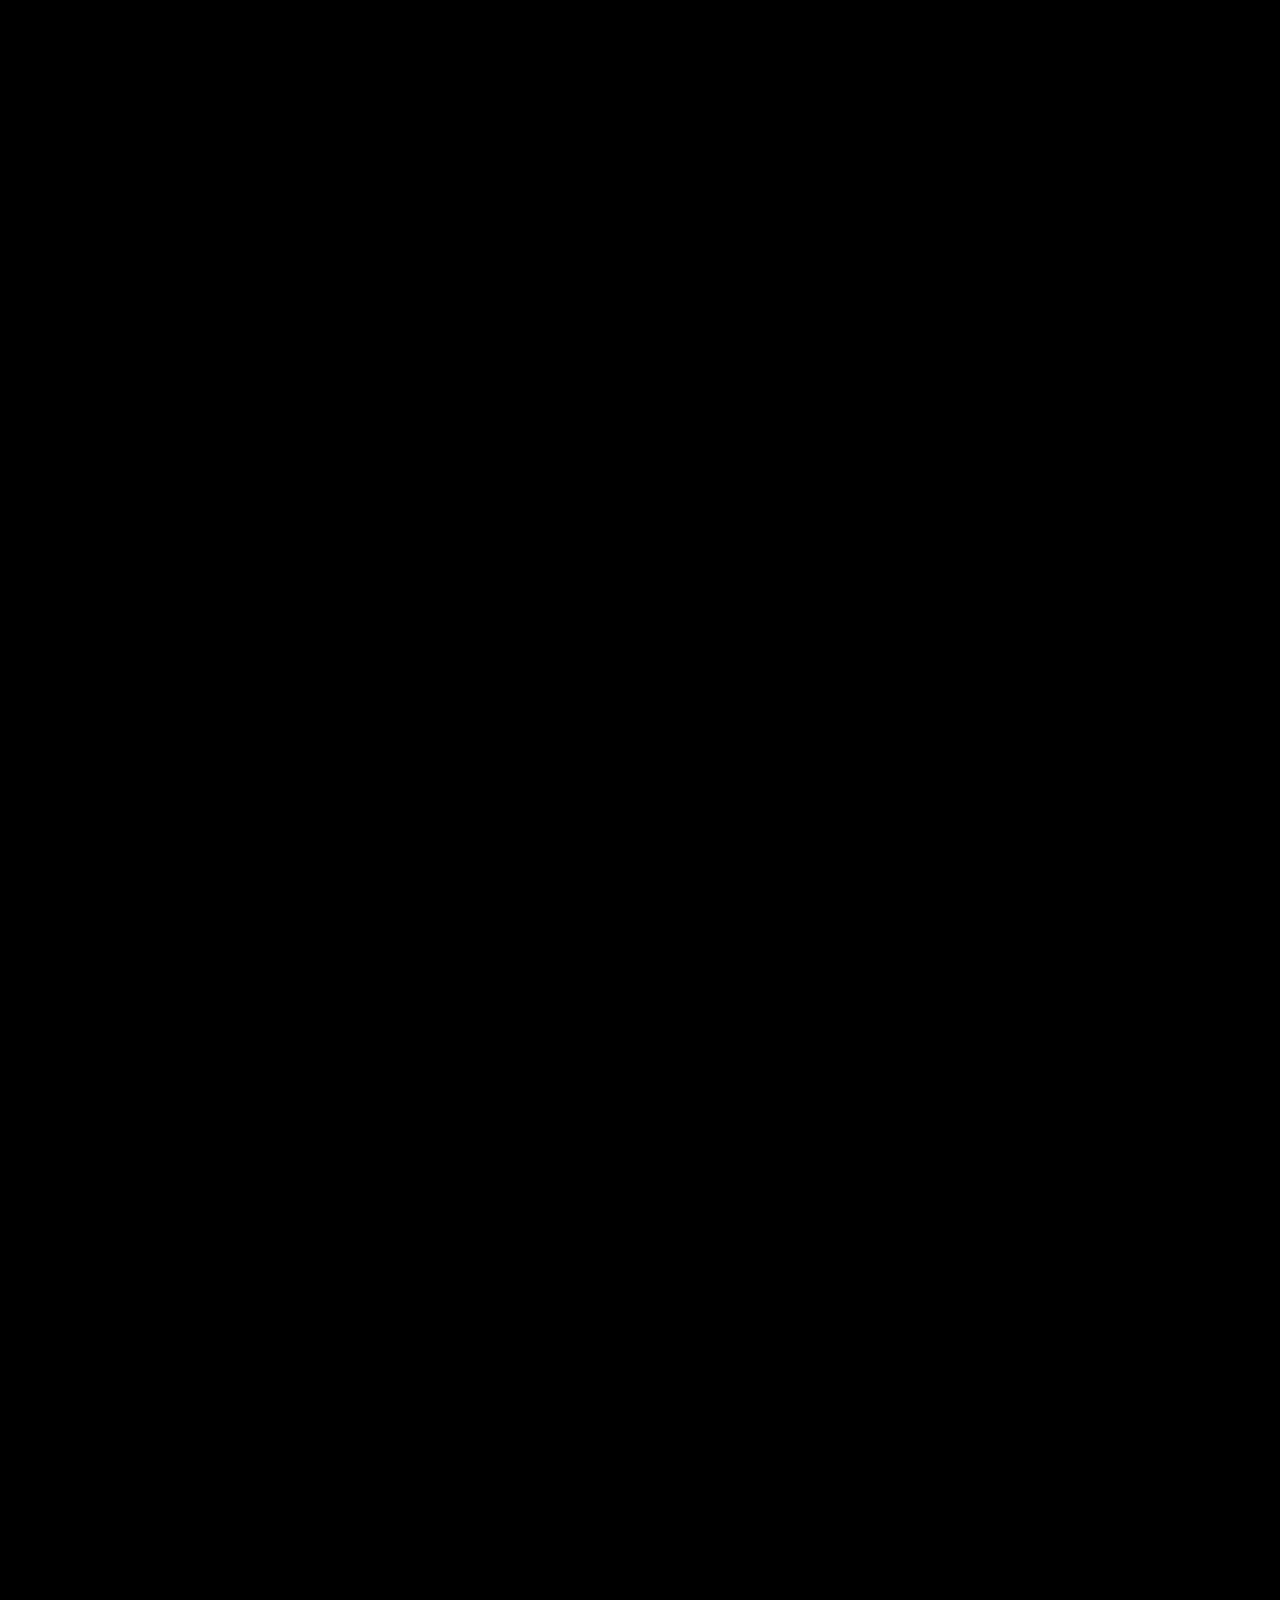
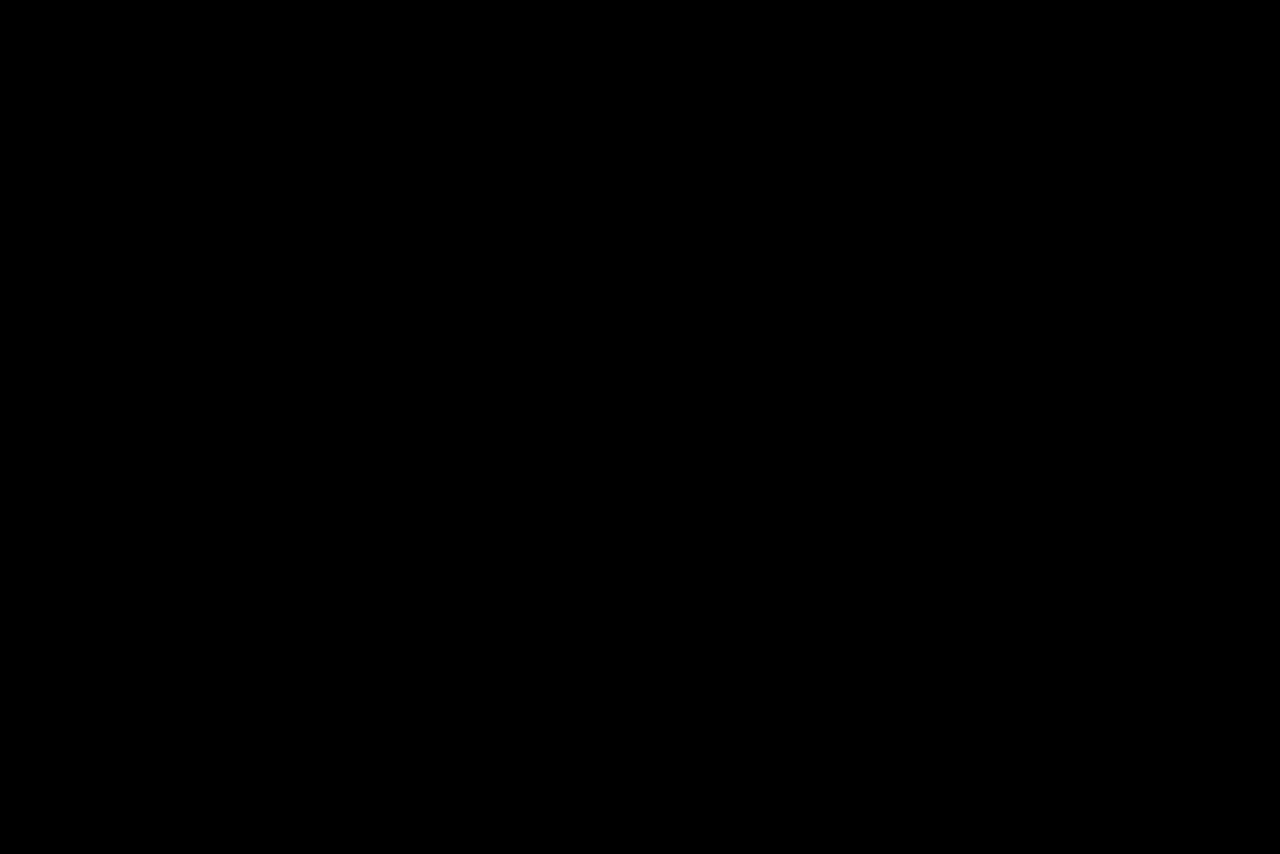
==== commit 807e520c: "fix: switch to transform scale approach for reliable iOS SVG sizing" ====
--- a/index.html
+++ b/index.html
@@ -24,36 +24,25 @@
   </script>
 
   <style>
-    * {
-      margin: 0;
-      padding: 0;
-      box-sizing: border-box;
-    }
+    * { margin: 0; padding: 0; box-sizing: border-box; }
 
-    html {
+    html, body {
       width: 100%;
-      overflow-x: hidden;
-    }
-
-    body {
-      width: 100vw;
       overflow-x: hidden;
       background: #000;
     }
 
     .page {
-      position: relative;
-      width: 100vw;
-      line-height: 0;
-      font-size: 0;
+      width: 100%;
+      overflow: hidden;
     }
 
     .page object {
-      width: 100%;
-      aspect-ratio: 1125 / 12000;
       display: block;
+      width: 1125px;
+      height: 12000px;
+      transform-origin: top left;
     }
-
   </style>
 </head>
 <body>
@@ -65,5 +54,16 @@
   <div class="page">
     <object type="image/svg+xml" data="assets/artboard.svg" aria-label="Patz"></object>
   </div>
+
+  <script>
+    function scaleSVG() {
+      var scale = window.innerWidth / 1125;
+      var obj = document.querySelector('.page object');
+      obj.style.transform = 'scale(' + scale + ')';
+      document.querySelector('.page').style.height = Math.ceil(12000 * scale) + 'px';
+    }
+    scaleSVG();
+    window.addEventListener('resize', scaleSVG);
+  </script>
 </body>
 </html>
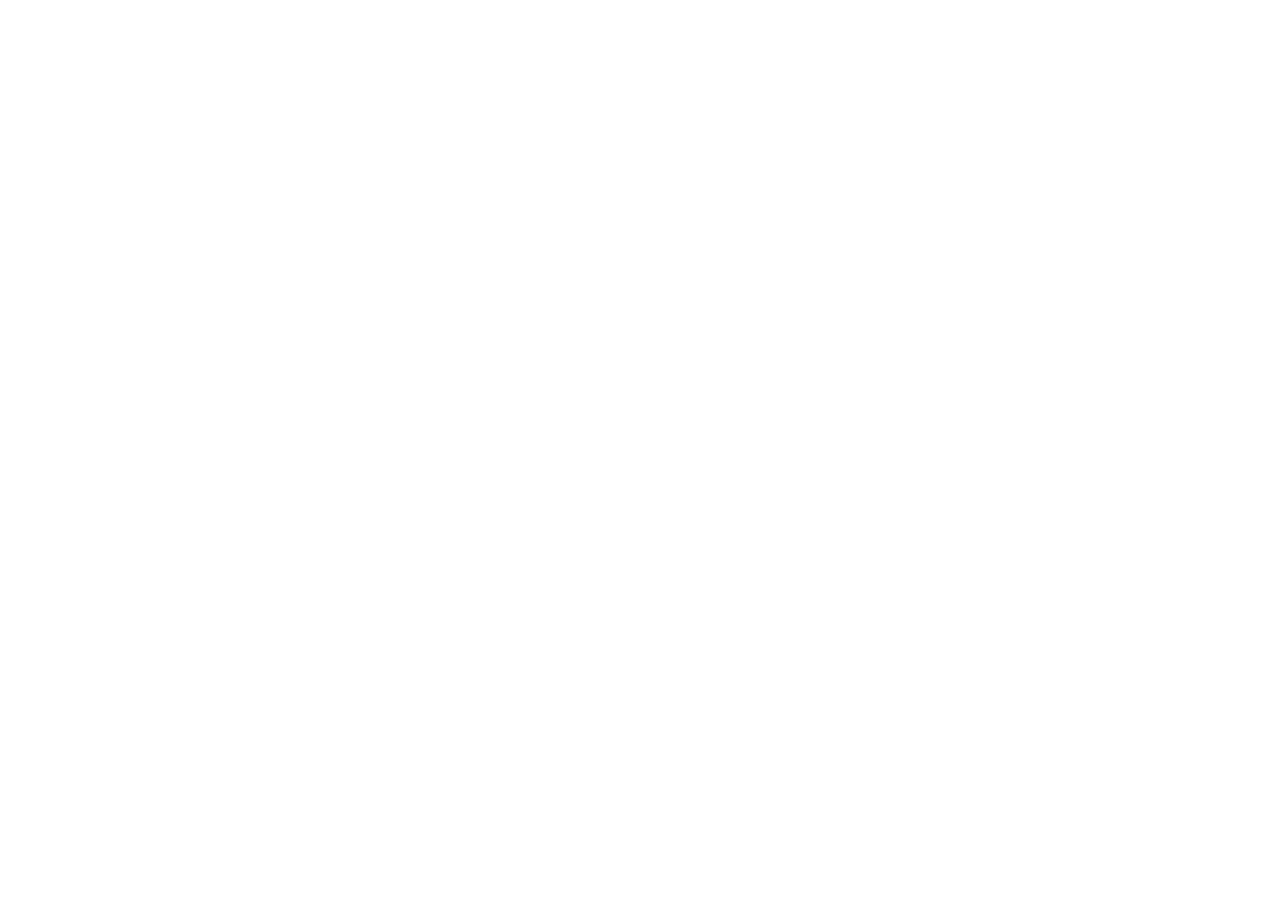
==== commit 6b76a9dd: "fix: white bg rect in SVG, clean width:100% height:auto approach" ====
--- a/index.html
+++ b/index.html
@@ -29,19 +29,19 @@
     html, body {
       width: 100%;
       overflow-x: hidden;
-      background: #000;
+      background: #fff;
     }
 
     .page {
       width: 100%;
-      overflow: hidden;
+      line-height: 0;
+      font-size: 0;
     }
 
     .page object {
       display: block;
-      width: 1125px;
-      height: 12000px;
-      transform-origin: top left;
+      width: 100%;
+      height: auto;
     }
   </style>
 </head>
@@ -54,16 +54,5 @@
   <div class="page">
     <object type="image/svg+xml" data="assets/artboard.svg" aria-label="Patz"></object>
   </div>
-
-  <script>
-    function scaleSVG() {
-      var scale = window.innerWidth / 1125;
-      var obj = document.querySelector('.page object');
-      obj.style.transform = 'scale(' + scale + ')';
-      document.querySelector('.page').style.height = Math.ceil(12000 * scale) + 'px';
-    }
-    scaleSVG();
-    window.addEventListener('resize', scaleSVG);
-  </script>
 </body>
 </html>
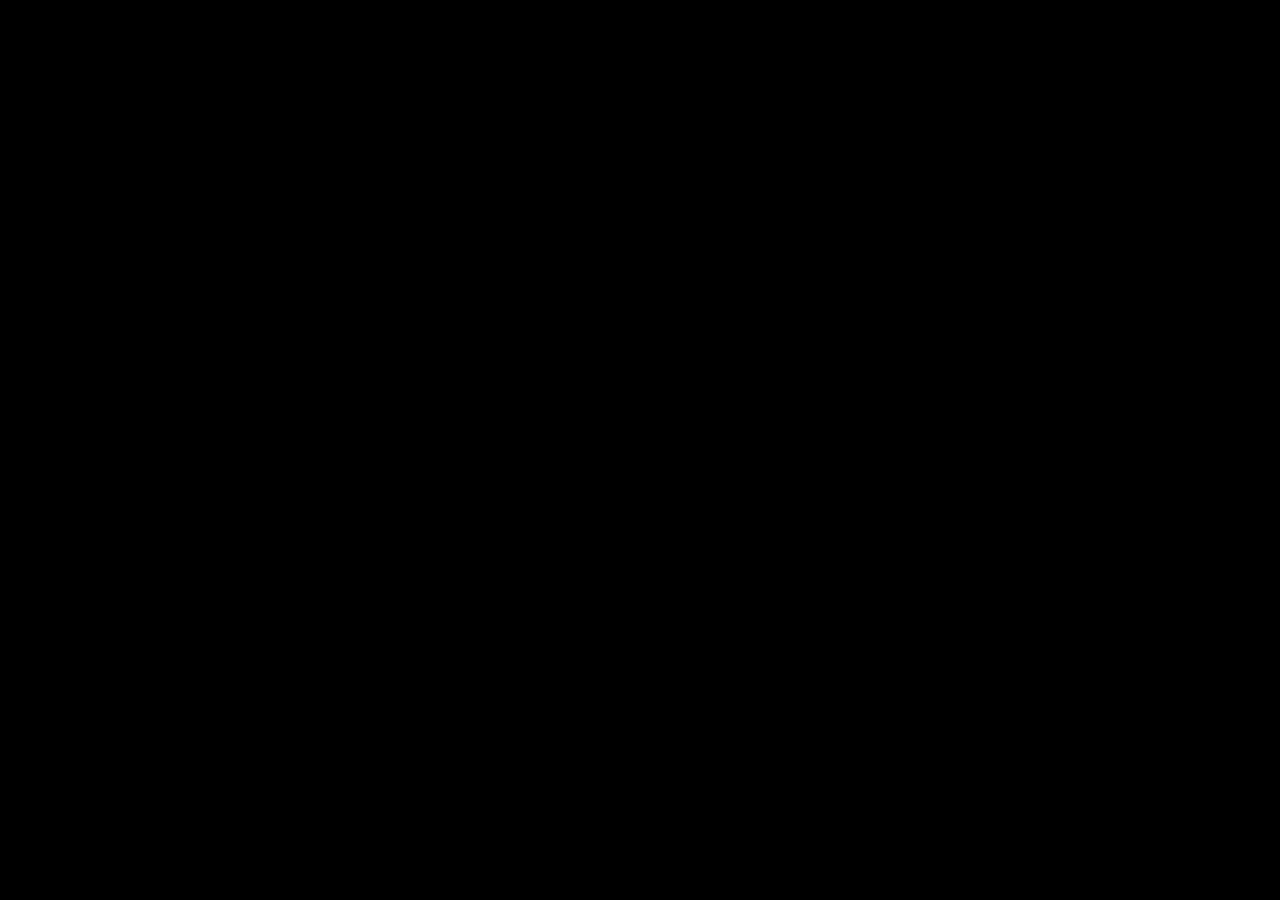
==== commit 7136580f: "feat: constrain layout to 480px with black sides on desktop" ====
--- a/index.html
+++ b/index.html
@@ -24,6 +24,12 @@
   </script>
 
   <style>
+    @font-face {
+      font-family: 'Pretendard Variable';
+      src: url('fonts/PretendardVariable.ttf') format('truetype');
+      font-weight: 100 900;
+    }
+
     * { margin: 0; padding: 0; box-sizing: border-box; }
 
     html, body {
@@ -33,26 +39,105 @@
     }
 
     .page {
+      position: relative;
       width: 100%;
       line-height: 0;
       font-size: 0;
+      overflow: hidden;
     }
 
     .page object {
       display: block;
-      width: 100%;
+      width: 124%;
+      margin-left: -12%;
       height: auto;
+    }
+
+    /* Form overlay — vw values derived from SVG coords (viewBox 1125×9400, object 124vw wide, -12vw offset) */
+    /* left  = (svg_x  * 124/1125 - 12) vw */
+    /* top   = (svg_y  * 124/1125) vw       */
+    /* width = (svg_w  * 124/1125) vw       */
+    /* height= (svg_h  * 124/1125) vw       */
+    .form-overlay {
+      position: absolute;
+      left: 50%;
+      transform: translateX(-50%);
+      top: 929vw;
+      width: 96.67vw;     /* 877.18 * 124/1125        */
+      height: 10vw;
+      display: flex;
+      align-items: center;
+      gap: 2.13vw;
+    }
+
+    .form-overlay input[type="text"] {
+      flex: 1;
+      height: 100%;
+      border-radius: 5vw;
+      border: none;
+      background: rgba(255, 255, 255, 0.5);
+      padding: 0 4vw;
+      font-size: 3.6vw;
+      font-family: 'Pretendard Variable', sans-serif;
+      font-weight: 500;
+      color: #333;
+      outline: none;
+    }
+
+    .form-overlay button {
+      width: 16vw;
+      height: 100%;
+      border-radius: 5vw;
+      border: none;
+      background: #000;
+      color: #fff;
+      font-size: 3.9vw;
+      font-family: 'Pretendard Variable', sans-serif;
+      font-weight: 500;
+      cursor: pointer;
+      flex-shrink: 0;
+    }
+
+    @media (min-width: 481px) {
+      html, body { background: #000; }
+
+      .page { max-width: 480px; margin: 0 auto; }
+
+      .form-overlay {
+        top: 4459px;
+        width: 464px;
+        height: 48px;
+        gap: 10px;
+      }
+
+      .form-overlay input[type="text"] {
+        border-radius: 24px;
+        padding: 0 19px;
+        font-size: 17px;
+      }
+
+      .form-overlay button {
+        width: 77px;
+        border-radius: 24px;
+        font-size: 19px;
+      }
     }
   </style>
 </head>
 <body>
-  <!-- Hidden form for Netlify bot detection -->
+  <!-- Netlify form detection -->
   <form name="signup" netlify netlify-honeypot="bot-field" hidden>
     <input type="text" name="contact" />
   </form>
 
   <div class="page">
     <object type="image/svg+xml" data="assets/artboard.svg" aria-label="Patz"></object>
+
+    <form class="form-overlay" name="signup" method="POST" action="/thank-you">
+      <input type="hidden" name="form-name" value="signup" />
+      <input type="text" name="contact" placeholder="이메일 또는 전화번호" autocomplete="off" />
+      <button type="submit">등록</button>
+    </form>
   </div>
 </body>
 </html>
